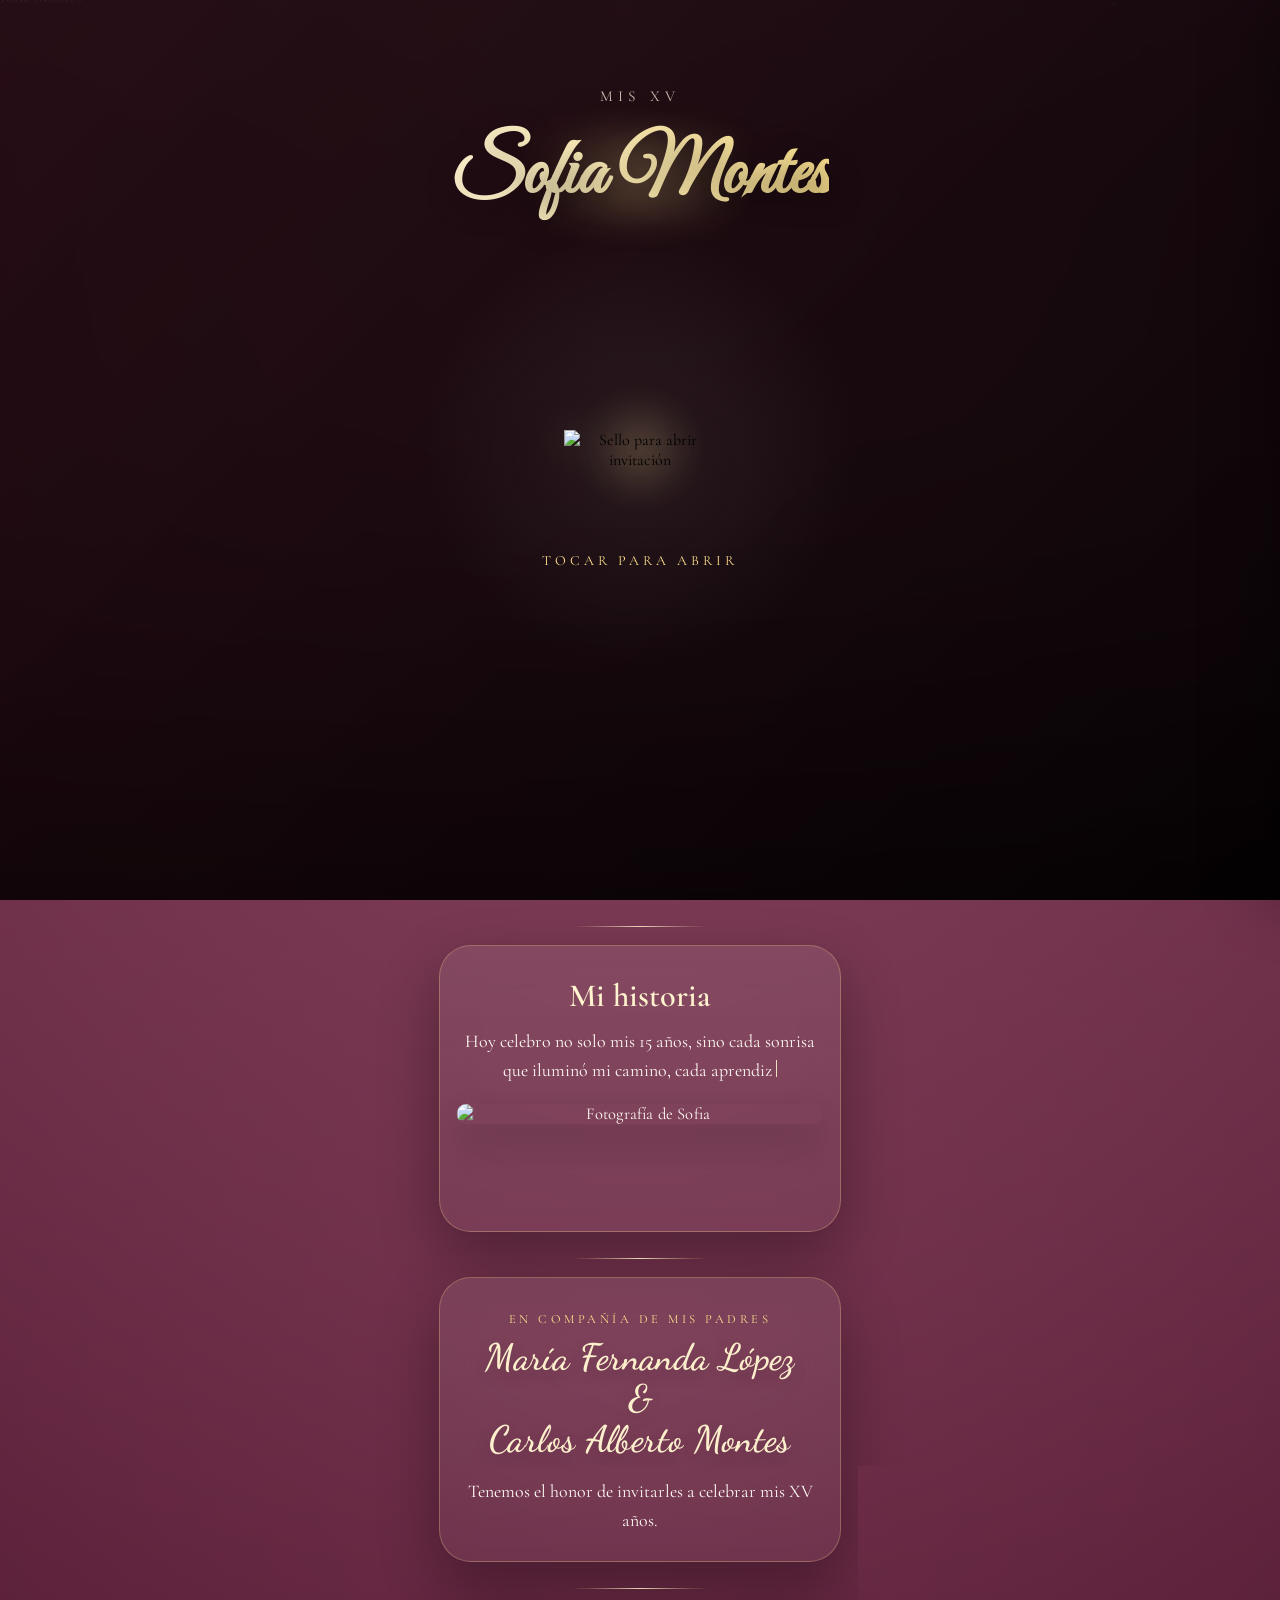
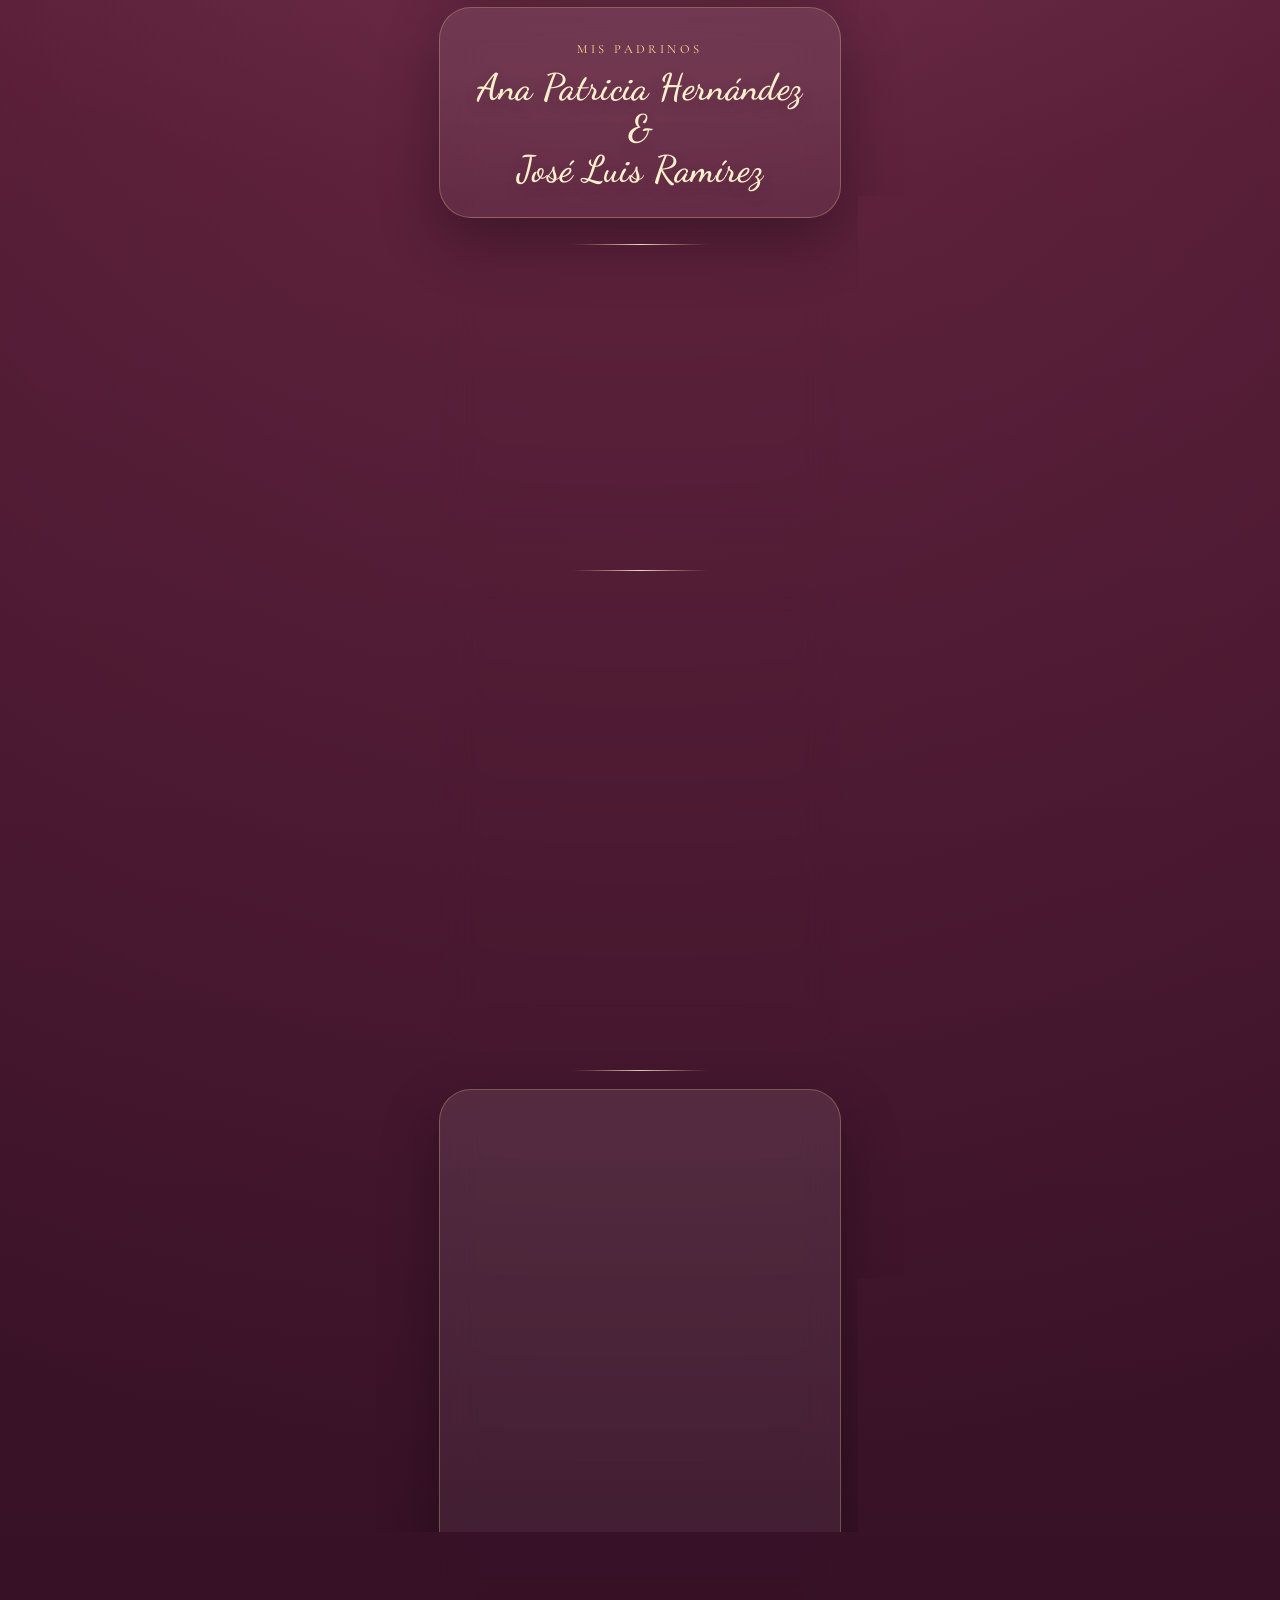
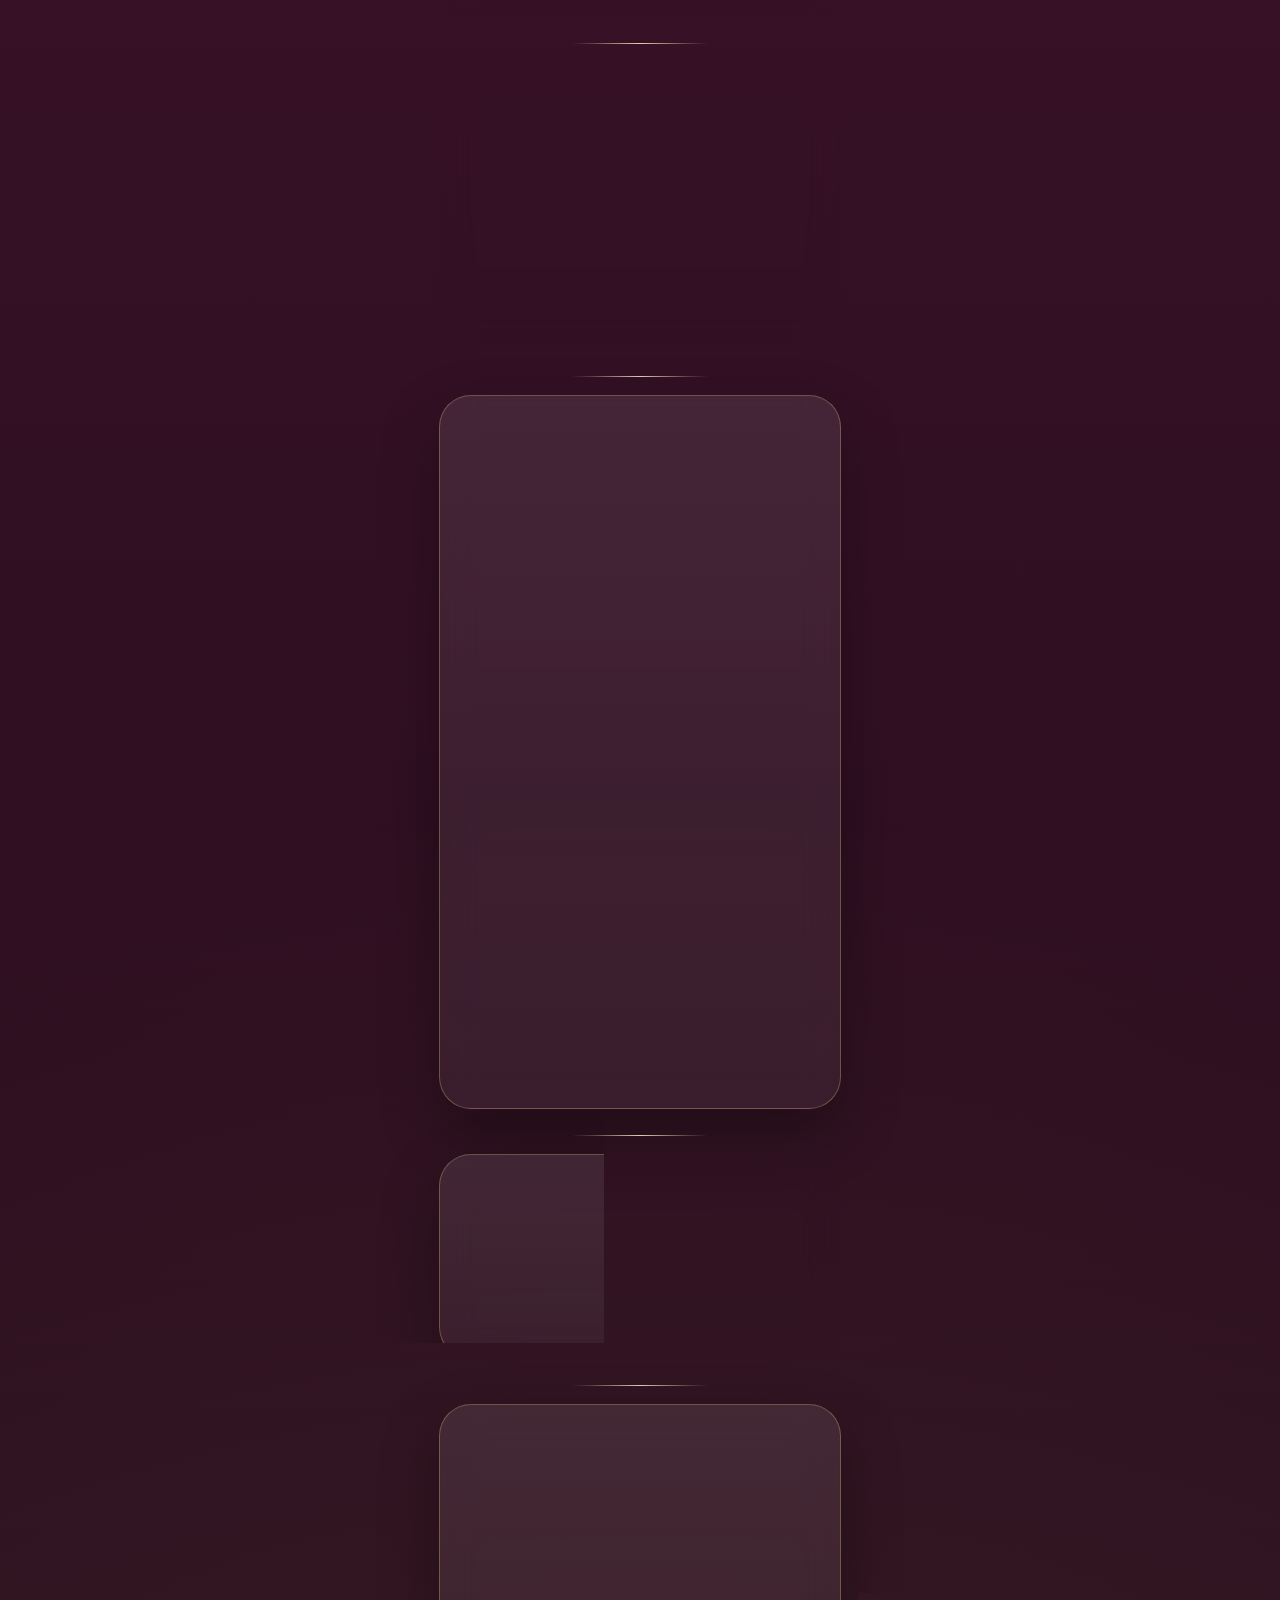
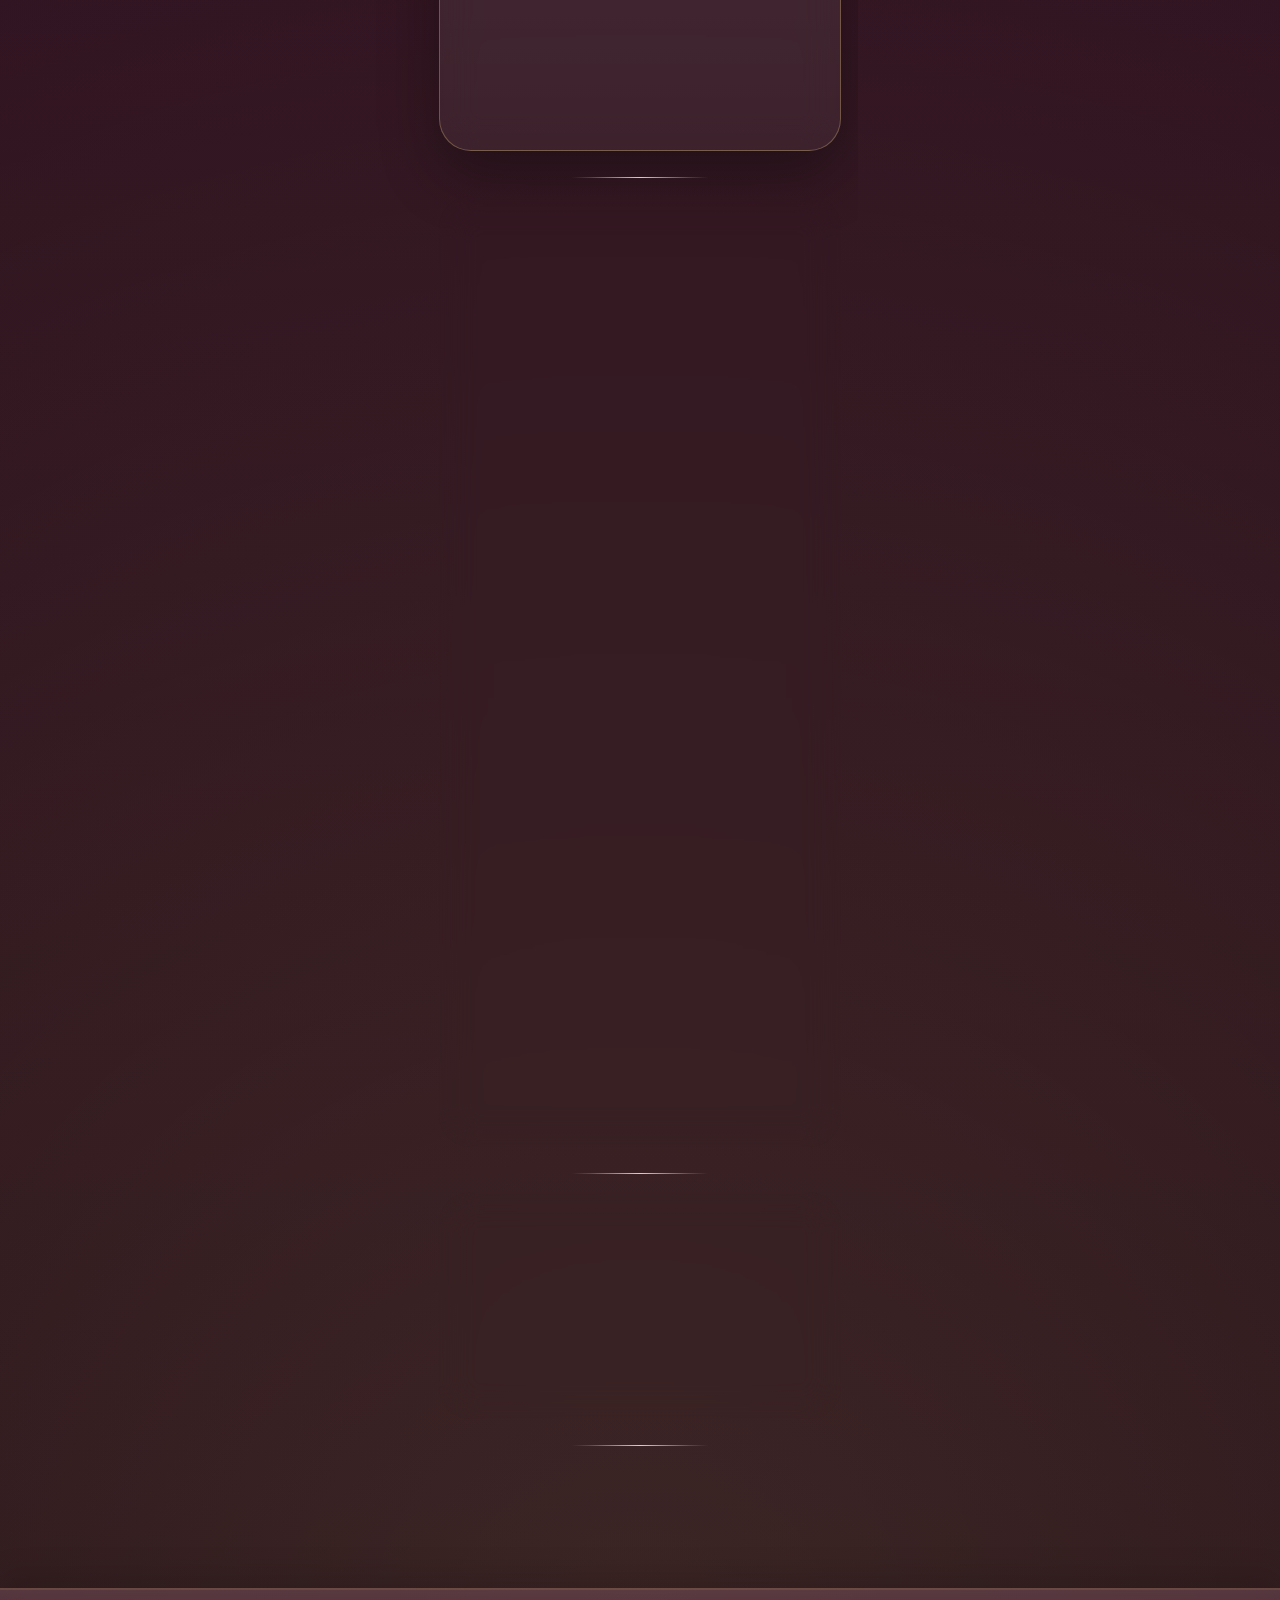
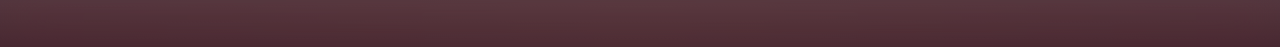
==== invitacion-xv-sofia-mejorada.html @ 0a1c5697 "Add files via upload" ====
<!DOCTYPE html>
<html lang="es">
<head>
  <meta charset="UTF-8">
  <meta name="viewport" content="width=device-width, initial-scale=1.0">
  <title>Mis XV Sofia Montes</title>

  <meta name="description" content="Acompáñanos a celebrar este día tan especial.">
  <meta property="og:title" content="Mis XV Sofia Montes">
  <meta property="og:description" content="Acompáñanos a celebrar este día tan especial">
  <meta property="og:image" content="https://xv-sofia-montes.digitalinvita.com.mx/portada-og.jpg">
  <meta property="og:url" content="https://xv-sofia-montes.digitalinvita.com.mx/">
  <meta property="og:type" content="website">

  <link rel="icon" type="image/png" sizes="32x32" href="favicon.png?v=20">
  <link rel="icon" type="image/png" sizes="16x16" href="favicon.png?v=20">
  <link rel="shortcut icon" href="favicon.png?v=20">
  <link rel="preconnect" href="https://fonts.googleapis.com">
  <link rel="preconnect" href="https://fonts.gstatic.com" crossorigin>
  <link rel="preload" as="image" href="FPrincipal.jpg" fetchpriority="high">
  <link href="https://fonts.googleapis.com/css2?family=Cormorant+Garamond:wght@400;500;600;700&family=Dancing+Script:wght@500;600;700&family=Great+Vibes&display=swap" rel="stylesheet">

  <style>
    /* ================================
       CLIENT THEME
       Cambia solo estas variables para adaptar colores base
    ================================ */
    :root {
      --font-body: "Cormorant Garamond", serif;
      --font-script: "Dancing Script", cursive;
      --font-display: "Great Vibes", cursive;
      /* Fondo principal */
      --bg-glow-top: rgba(255, 196, 214, 0.28);
      --bg-glow-mid: rgba(255, 126, 168, 0.16);
      --bg-glow-bottom: rgba(255, 214, 153, 0.14);
      --bg-top: #5b1834;
      --bg-mid: #351126;
      --bg-bottom: #1b0811;

      /* Colores base */
      --wine-950: #18060b;
      --wine-900: #2a0d15;
      --wine-800: #4b1525;
      --wine-700: #6d2136;
      --rose-300: #ffd2df;
      --gold-100: #fff4cf;
      --gold-300: #ffe08e;
      --gold-500: #f0bc57;
      --gold-700: #9e7222;
      --text: #fffaf3;
      --muted: rgba(255, 248, 236, 0.78);
      --panel: rgba(255, 255, 255, 0.08);
      --panel-strong: rgba(255, 255, 255, 0.13);
      --line: rgba(246, 220, 140, 0.28);
      --shadow: 0 24px 60px rgba(0, 0, 0, 0.32);
      --radius-xl: 32px;
      --radius-lg: 24px;
      --radius-md: 18px;
      --content-width: 430px;
    }

    * {
      box-sizing: border-box;
    }

    html {
      scroll-behavior: smooth;
    }

    body {
      margin: 0;
      min-height: 100vh;
      font-family: var(--font-body);
      color: var(--text);
      background:
        radial-gradient(circle at top, var(--bg-glow-top), transparent 28%),
        radial-gradient(circle at 50% 22%, var(--bg-glow-mid), transparent 34%),
        radial-gradient(circle at bottom, var(--bg-glow-bottom), transparent 38%),
        linear-gradient(180deg, var(--bg-top) 0%, var(--bg-mid) 52%, var(--bg-bottom) 100%);
      overflow-x: hidden;
    }

    body.locked {
      overflow: hidden;
    }

    body::before {
      content: "";
      position: fixed;
      inset: 0;
      background:
        linear-gradient(180deg, rgba(255, 255, 255, 0.05), transparent 18%),
        linear-gradient(0deg, rgba(255, 255, 255, 0.04), transparent 18%);
      pointer-events: none;
      z-index: 0;
    }

    body::after {
      content: "";
      position: fixed;
      inset: 0;
      background-image:
        linear-gradient(rgba(255, 255, 255, 0.016) 1px, transparent 1px),
        linear-gradient(90deg, rgba(255, 255, 255, 0.012) 1px, transparent 1px);
      background-size: 24px 24px;
      opacity: 0.14;
      pointer-events: none;
      z-index: 0;
    }

    a,
    button,
    input,
    select {
      font: inherit;
    }

    img {
      display: block;
      max-width: 100%;
    }

    .page {
      position: relative;
      z-index: 1;
      width: min(100%, var(--content-width));
      margin: 0 auto;
      padding: 0 14px 0;
    }

    body.editor-open {
      overflow: hidden;
    }

    .section,
    .separator,
    .brand-footer,
    .closing-note {
      content-visibility: auto;
      contain-intrinsic-size: 1px 520px;
    }

    #particles {
      position: fixed;
      inset: 0;
      width: 100%;
      height: 100%;
      pointer-events: none;
      z-index: 0;
    }

    .overlay {
      position: fixed;
      inset: 0;
      z-index: 1000;
      display: block;
      padding: 24px;
      background:
        radial-gradient(circle at center, rgba(255, 255, 255, 0.07), transparent 28%),
        linear-gradient(135deg, rgba(24, 6, 11, 0.86), rgba(0, 0, 0, 0.9));
      backdrop-filter: blur(22px);
      -webkit-backdrop-filter: blur(22px);
      transition: opacity 0.8s ease, visibility 0.8s ease;
    }

    .overlay.hidden {
      opacity: 0;
      visibility: hidden;
    }

    .overlay-card {
      position: relative;
      width: 100%;
      height: 100%;
      text-align: center;
      overflow: visible;
      animation: overlayIn 1.1s cubic-bezier(.19,1,.22,1) both;
    }

    .overlay.hidden .overlay-card {
      animation: overlayOut 0.85s cubic-bezier(.19,1,.22,1) forwards;
    }

    .overlay-kicker {
      margin: 0 0 10px;
      padding-top: 7vh;
      font-size: 0.95rem;
      letter-spacing: 0.35em;
      text-transform: uppercase;
      color: var(--muted);
    }

    .overlay-title {
      margin: 0;
      padding: 14px 0 8px;
      position: relative;
      display: inline-block;
      font-family: var(--font-display);
      font-size: clamp(3rem, 12vw, 4.8rem);
      line-height: 1.14;
      color: var(--gold-100);
      text-shadow: 0 8px 28px rgba(0, 0, 0, 0.34);
      background: linear-gradient(90deg, #fff4cf, #f6dc8c, #fff4cf);
      background-size: 200% auto;
      -webkit-background-clip: text;
      -webkit-text-fill-color: transparent;
      animation: titleShimmer 4.2s linear infinite;
    }

    .overlay-title-wrap {
      position: relative;
      display: inline-block;
      padding: 4px 12px;
    }

    .overlay-title-wrap .title-glow {
      position: absolute;
      inset: 16% 10% 12%;
      background: radial-gradient(circle, rgba(246, 220, 140, 0.32), rgba(246, 220, 140, 0.12) 38%, transparent 72%);
      filter: blur(18px);
      opacity: 0.88;
      z-index: -1;
      animation: titleGlowPulse 4.2s ease-in-out infinite;
    }

    .overlay-title-wrap::before,
    .overlay-title-wrap::after,
    .overlay-title::before,
    .overlay-title::after {
      content: "";
      position: absolute;
      width: 8px;
      height: 8px;
      border-radius: 50%;
      background: radial-gradient(circle, rgba(255, 255, 255, 0.95), rgba(246, 220, 140, 0.55) 45%, transparent 72%);
      box-shadow: 0 0 14px rgba(246, 220, 140, 0.4);
      opacity: 0;
      pointer-events: none;
    }

    .overlay-title-wrap::before {
      top: 12%;
      left: 6%;
      animation: sparkleTwinkle 2.8s ease-in-out infinite;
    }

    .overlay-title-wrap::after {
      right: 8%;
      bottom: 8%;
      animation: sparkleTwinkle 2.8s ease-in-out 1.1s infinite;
    }

    .overlay-title::before {
      top: 18%;
      right: 22%;
      animation: sparkleDrift 3.4s ease-in-out 0.6s infinite;
    }

    .overlay-title::after {
      left: 24%;
      bottom: 10%;
      animation: sparkleDrift 3.4s ease-in-out 1.8s infinite;
    }

    .wax-btn {
      position: absolute;
      left: 50%;
      top: 50%;
      width: 152px;
      height: 152px;
      margin-top: 0;
      padding: 0;
      border: 0;
      background: transparent;
      cursor: pointer;
      transform: translate(-50%, -50%);
      z-index: 2;
      filter:
        drop-shadow(0 18px 35px rgba(0, 0, 0, 0.35))
        drop-shadow(0 0 18px rgba(246, 220, 140, 0.18));
      transition: transform 0.25s ease, filter 0.25s ease;
      animation:
        waxEnter 1s cubic-bezier(.19,1,.22,1) 0.15s both,
        waxBeat 2.6s ease-in-out 1.1s infinite;
    }

    .wax-btn:hover {
      transform: translate(-50%, -50%) scale(1.06) rotate(-2deg);
      filter:
        drop-shadow(0 20px 38px rgba(0, 0, 0, 0.38))
        drop-shadow(0 0 24px rgba(246, 220, 140, 0.3));
    }

    .wax-btn:active {
      transform: translate(-50%, -50%) scale(0.97);
    }

    .wax-btn::after {
      content: "";
      position: absolute;
      inset: 8%;
      border-radius: 50%;
      background: radial-gradient(circle, rgba(246, 220, 140, 0.24), transparent 62%);
      filter: blur(12px);
      opacity: 0.75;
      z-index: -1;
      animation:
        waxAura 3.2s ease-in-out infinite;
    }

    .overlay.hidden .wax-btn {
      animation: waxOpenOut 0.78s cubic-bezier(.19,1,.22,1) forwards;
    }

    .overlay.hidden .wax-caption,
    .overlay.hidden .overlay-kicker,
    .overlay.hidden .overlay-title {
      animation: fadeAway 0.55s ease forwards;
    }

    .wax-caption {
      position: absolute;
      left: 50%;
      top: calc(50% + 102px);
      transform: translateX(-50%);
      margin-top: 0;
      font-size: 0.88rem;
      letter-spacing: 0.28em;
      text-transform: uppercase;
      color: var(--gold-300);
      animation: captionBlink 2.8s ease-in-out infinite;
      white-space: nowrap;
    }

    .hero {
      position: relative;
      width: 100vw;
      margin-left: 50%;
      transform: translateX(-50%);
      min-height: 100vh;
      min-height: 100svh;
      min-height: 100dvh;
      display: flex;
      align-items: flex-end;
      justify-content: center;
      padding: 30px 18px 54px;
      border-radius: 0;
      overflow: hidden;
    }

    .hero img {
      position: absolute;
      inset: 0;
      width: 100%;
      height: 100%;
      object-fit: cover;
      will-change: transform;
      transform: scale(1.03);
      animation: heroDrift 24s ease-in-out infinite alternate;
    }

    .hero::after {
      content: "";
      position: absolute;
      inset: 0;
      background:
        linear-gradient(0deg, rgba(14, 4, 8, 0.68) 0%, rgba(14, 4, 8, 0.28) 22%, rgba(14, 4, 8, 0.08) 38%, rgba(14, 4, 8, 0) 52%);
      z-index: 1;
    }

    #heroParticles {
      position: absolute;
      inset: 0;
      width: 100%;
      height: 100%;
      pointer-events: none;
      z-index: 3;
      mix-blend-mode: screen;
    }

    .hero-content {
      position: relative;
      z-index: 4;
      width: 100%;
      max-width: 720px;
      margin: 0 auto;
      display: flex;
      flex-direction: column;
      align-items: center;
      text-align: center;
      padding: 0 10px 16px;
      overflow: visible;
    }

    .hero-label {
      display: inline-flex;
      align-items: center;
      justify-content: center;
      gap: 12px;
      margin-bottom: 10px;
      padding: 0;
      font-size: 0.84rem;
      letter-spacing: 0.34em;
      text-transform: uppercase;
      color: rgba(255, 248, 236, 0.92);
      text-shadow: 0 6px 16px rgba(0, 0, 0, 0.28);
      opacity: 0;
      transform: translateY(16px);
    }

    .hero-label::before,
    .hero-label::after {
      content: "";
      width: 28px;
      height: 1px;
      background: linear-gradient(90deg, transparent, rgba(255, 255, 255, 0.44), transparent);
      flex: 0 0 auto;
    }

    .hero-label.animate {
      animation: fadeRise 1.2s ease forwards;
    }

    .hero-name {
      margin: 0;
      display: block;
      padding: 0 8px 14px;
      font-family: var(--font-display);
      font-size: clamp(3.75rem, 11.2vw, 6rem);
      font-weight: 400;
      line-height: 1.1;
      white-space: nowrap;
      letter-spacing: 0.01em;
      color: rgba(255, 253, 248, 0.98);
      text-shadow:
        0 0 16px rgba(255, 244, 207, 0.16),
        0 2px 8px rgba(0, 0, 0, 0.16),
        0 12px 28px rgba(0, 0, 0, 0.2);
      opacity: 0;
      transform: translateY(22px) scale(0.96);
      filter: blur(10px);
      position: relative;
      text-align: center;
    }

    .hero-name::before {
      content: "";
      position: absolute;
      left: 50%;
      top: 54%;
      width: 72%;
      height: 44%;
      transform: translate(-50%, -50%);
      background: radial-gradient(circle, rgba(246, 220, 140, 0.28), transparent 72%);
      filter: blur(18px);
      opacity: 0;
      z-index: -1;
    }

    .hero-name.animate {
      animation:
        revealName 2.4s cubic-bezier(.2, .9, .2, 1) forwards,
        nameBreath 6.5s ease-in-out 2.6s infinite;
    }

    .hero-name.animate::before {
      animation:
        heroGlowIn 1.8s ease 0.6s forwards,
        heroGlowPulse 4.8s ease-in-out 2.6s infinite;
    }

    .hero-name::after {
      content: "";
      position: absolute;
      inset: -8% -18%;
      background: linear-gradient(110deg, transparent 42%, rgba(255, 255, 255, 0.8) 50%, transparent 58%);
      mix-blend-mode: screen;
      transform: translateX(-140%) skewX(-12deg);
      opacity: 0;
      pointer-events: none;
    }

    .hero-name.animate::after {
      animation: nameShine 2.6s ease 1.35s forwards;
    }

    @keyframes revealName {
      0% {
        opacity: 0;
        transform: translateY(30px) scale(0.9);
        filter: blur(12px);
      }
      55% {
        opacity: 1;
        transform: translateY(-3px) scale(1.015);
        filter: blur(0);
      }
      100% {
        opacity: 1;
        transform: translateY(0) scale(1);
        filter: blur(0);
      }
    }

    @keyframes nameBreath {
      0%, 100% { transform: translateY(0) scale(1); }
      50% { transform: translateY(-2px) scale(1.01); }
    }

    @keyframes nameShine {
      0% {
        transform: translateX(-140%) skewX(-12deg);
        opacity: 0;
      }
      18% {
        opacity: 0.9;
      }
      100% {
        transform: translateX(140%) skewX(-12deg);
        opacity: 0;
      }
    }

    @keyframes heroGlowIn {
      from { opacity: 0; }
      to { opacity: 1; }
    }

    @keyframes heroGlowPulse {
      0%, 100% {
        opacity: 0.72;
        transform: translate(-50%, -50%) scale(1);
      }
      50% {
        opacity: 1;
        transform: translate(-50%, -50%) scale(1.06);
      }
    }

    .hero-date {
      display: inline-flex;
      align-items: center;
      gap: 12px;
      margin-top: 8px;
      padding: 0;
      color: rgba(255, 244, 207, 0.9);
      font-size: 0.86rem;
      letter-spacing: 0.28em;
      text-transform: uppercase;
      text-shadow: 0 7px 18px rgba(0, 0, 0, 0.28);
      opacity: 0;
      transform: translateY(18px);
    }

    .hero-date.animate {
      animation: fadeRise 1.1s ease 0.5s forwards;
    }

    .hero-date::before,
    .hero-date::after {
      content: "";
      width: 36px;
      height: 1px;
      background: linear-gradient(90deg, transparent, rgba(255, 255, 255, 0.42), transparent);
    }

    .section {
      margin-top: 18px;
      padding: 30px 22px 26px;
      border-radius: var(--radius-xl);
      background:
        linear-gradient(180deg, rgba(255, 255, 255, 0.09), rgba(255, 255, 255, 0.05));
      border: 1px solid var(--line);
      backdrop-filter: blur(18px);
      -webkit-backdrop-filter: blur(18px);
      box-shadow: var(--shadow);
      text-align: center;
      opacity: 0;
      transform: translateY(46px) scale(0.97);
      filter: blur(10px);
      transition: opacity 0.9s cubic-bezier(.19,1,.22,1), transform 0.9s cubic-bezier(.19,1,.22,1), box-shadow 0.35s ease, border-color 0.35s ease, filter 0.9s ease;
    }

    .section.show {
      opacity: 1;
      transform: translateY(0) scale(1);
      filter: blur(0);
      animation: sectionGlow 1.15s ease both;
    }

    .section h2 {
      margin: 0 0 12px;
      font-size: 2.02rem;
      font-weight: 600;
      color: var(--gold-100);
      opacity: 0;
      transform: translateY(14px);
      transition: opacity 0.75s ease 0.12s, transform 0.75s ease 0.12s;
    }

    .section p {
      margin: 0;
      font-size: 1.12rem;
      line-height: 1.62;
      color: var(--text);
      opacity: 0;
      transform: translateY(16px);
      transition: opacity 0.75s ease 0.2s, transform 0.75s ease 0.2s;
    }

    .section p + p {
      margin-top: 14px;
    }

    .section.show h2,
    .section.show p {
      opacity: 1;
      transform: translateY(0);
    }

    .section .featured-photo,
    .section .script-block,
    .section .event-card,
    .section .timeline,
    .section .gallery-showcase,
    .section .gallery,
    .section .rsvp-card,
    .section .utilities {
      opacity: 0;
      transform: translateY(18px);
      transition: opacity 0.85s ease 0.28s, transform 0.85s ease 0.28s;
    }

    .section.show .featured-photo,
    .section.show .script-block,
    .section.show .event-card,
    .section.show .timeline,
    .section.show .gallery-showcase,
    .section.show .gallery,
    .section.show .rsvp-card,
    .section.show .utilities {
      opacity: 1;
      transform: translateY(0);
    }

    .story-text {
      min-height: 3.3em;
    }

    .story-text.is-typing::after {
      content: "";
      display: inline-block;
      width: 1px;
      height: 0.95em;
      margin-left: 4px;
      vertical-align: -0.08em;
      background: rgba(255, 244, 207, 0.88);
      animation: storyCaret 0.9s steps(1) infinite;
    }

    .separator {
      width: 138px;
      height: 1px;
      margin: 26px auto 2px;
      border-radius: 999px;
      background: linear-gradient(
        90deg,
        transparent 0%,
        rgba(246, 220, 140, 0.22) 14%,
        rgba(255, 244, 207, 0.86) 50%,
        rgba(246, 220, 140, 0.22) 86%,
        transparent 100%
      );
      box-shadow:
        0 0 14px rgba(246, 220, 140, 0.12),
        0 0 26px rgba(246, 220, 140, 0.07);
      position: relative;
      overflow: hidden;
      opacity: 0.98;
    }

    .separator::before {
      content: "";
      position: absolute;
      left: 50%;
      top: 50%;
      width: 42px;
      height: 14px;
      transform: translate(-50%, -50%);
      background: radial-gradient(circle, rgba(255, 244, 207, 0.42), rgba(255, 244, 207, 0) 72%);
      filter: blur(5.5px);
      pointer-events: none;
      opacity: 1;
    }

    .separator::after {
      content: "";
      position: absolute;
      top: 0;
      bottom: 0;
      width: 44px;
      left: -44px;
      background: linear-gradient(
        90deg,
        rgba(255, 255, 255, 0),
        rgba(255, 255, 255, 0.52),
        rgba(255, 255, 255, 0)
      );
      filter: blur(0.6px);
      transform: skewX(-18deg);
      animation: separatorShine 4.8s ease-in-out infinite;
      will-change: left, opacity;
    }

    .featured-photo,
    .dresscode-figure,
    .gift-figure {
      margin: 18px auto 0;
      display: flex;
      justify-content: center;
      align-items: center;
      width: 100%;
    }

    .featured-photo img {
      width: 100%;
      height: auto;
      object-fit: contain;
      border-radius: 22px;
      box-shadow: 0 18px 40px rgba(0, 0, 0, 0.22);
      transition: transform 0.6s ease, filter 0.6s ease;
    }

    .section.show .featured-photo img {
      transform: scale(1.03);
      filter: saturate(1.05);
    }

    .story-section .featured-photo + .story-text {
      margin-top: 22px;
    }

    .script-block {
      font-family: var(--font-script);
      font-size: 2.3rem;
      font-weight: 600;
      line-height: 1.12;
      letter-spacing: 0.01em;
      color: rgba(255, 244, 207, 0.98);
      text-shadow: 0 6px 18px rgba(0, 0, 0, 0.14);
    }

    .eyebrow {
      display: inline-block;
      margin-bottom: 10px;
      font-size: 0.78rem;
      letter-spacing: 0.28em;
      text-transform: uppercase;
      color: var(--gold-300);
    }

    .event-card {
      display: grid;
      gap: 12px;
      text-align: center;
      justify-items: center;
    }

    .event-media-stack {
      width: 100%;
      display: grid;
      gap: 12px;
      justify-items: center;
    }

    .event-media-stack[hidden] {
      display: none !important;
    }

    .event-time {
      font-size: 1rem;
      letter-spacing: 0.16em;
      text-transform: uppercase;
      color: var(--gold-300);
    }

    .event-place {
      font-size: 1.42rem;
      font-weight: 600;
      color: #fff;
    }

    .map {
      width: 100%;
      max-width: 360px;
      overflow: hidden;
      border-radius: 20px;
      border: 1px solid rgba(255, 255, 255, 0.08);
      box-shadow: inset 0 0 0 1px rgba(255, 255, 255, 0.03);
    }

    .map iframe {
      display: block;
      width: 100%;
      height: 210px;
      border: 0;
    }

    .event-place-photo {
      width: 100%;
      max-width: 360px;
      overflow: hidden;
      border-radius: 20px;
      border: 1px solid rgba(255, 255, 255, 0.08);
      box-shadow: inset 0 0 0 1px rgba(255, 255, 255, 0.03);
    }

    .event-place-photo img {
      display: block;
      width: 100%;
      height: auto;
      object-fit: cover;
    }

    .btn,
    .rsvp-buttons button {
      display: inline-flex;
      align-items: center;
      justify-content: center;
      gap: 10px;
      min-height: 50px;
      padding: 0 18px;
      border-radius: 999px;
      border: 1px solid rgba(246, 220, 140, 0.35);
      background:
        linear-gradient(135deg, rgba(255, 255, 255, 0.16), rgba(255, 255, 255, 0.07));
      color: #fff;
      text-decoration: none;
      font-size: 0.95rem;
      font-weight: 600;
      letter-spacing: 0.05em;
      cursor: pointer;
      transition: transform 0.2s ease, box-shadow 0.2s ease, border-color 0.2s ease;
      box-shadow:
        inset 0 1px 0 rgba(255, 255, 255, 0.24),
        0 12px 24px rgba(0, 0, 0, 0.18);
      position: relative;
      overflow: hidden;
    }

    .btn::after,
    .rsvp-buttons button::after {
      content: "";
      position: absolute;
      inset: 0;
      background: linear-gradient(110deg, transparent 30%, rgba(255, 255, 255, 0.28) 50%, transparent 70%);
      transform: translateX(-140%);
      transition: transform 0.7s ease;
    }

    .btn:hover,
    .rsvp-buttons button:hover {
      transform: translateY(-2px);
      border-color: rgba(246, 220, 140, 0.6);
      box-shadow:
        inset 0 1px 0 rgba(255, 255, 255, 0.28),
        0 16px 30px rgba(0, 0, 0, 0.22);
    }

    .btn:hover::after,
    .rsvp-buttons button:hover::after {
      transform: translateX(140%);
    }

    .btn-secondary {
      background: rgba(255, 255, 255, 0.05);
    }

    .timeline {
      position: relative;
      margin-top: 18px;
      padding-left: 34px;
      text-align: left;
    }

    .timeline::before {
      content: "";
      position: absolute;
      left: 9px;
      top: 4px;
      bottom: 4px;
      width: 2px;
      background: linear-gradient(180deg, transparent, var(--gold-300), var(--gold-500), transparent);
      box-shadow: 0 0 14px rgba(246, 220, 140, 0.28);
      transform: scaleY(0);
      transform-origin: top;
    }

    .section.show .timeline::before {
      animation: timelineDraw 1.3s cubic-bezier(.19,1,.22,1) 0.2s forwards;
    }

    .timeline-item {
      position: relative;
      padding-bottom: 22px;
      opacity: 0;
      transform: translateY(22px);
      transition: opacity 0.7s ease, transform 0.7s ease;
    }

    .timeline-item:last-child {
      padding-bottom: 0;
    }

    .timeline-item.show {
      opacity: 1;
      transform: translateY(0);
    }

    .timeline-item::before {
      content: "";
      position: absolute;
      left: -30px;
      top: 6px;
      width: 14px;
      height: 14px;
      border-radius: 50%;
      background: radial-gradient(circle at 30% 30%, var(--gold-100), var(--gold-500));
      box-shadow: 0 0 16px rgba(246, 220, 140, 0.4);
      animation: dotPulse 3s ease-in-out infinite;
    }

    @keyframes timelineDraw {
      from { transform: scaleY(0); }
      to { transform: scaleY(1); }
    }

    .timeline-time {
      font-size: 0.8rem;
      letter-spacing: 0.16em;
      text-transform: uppercase;
      color: var(--gold-300);
    }

    .timeline-title {
      margin-top: 5px;
      font-size: 1.12rem;
      font-weight: 600;
      color: #fff;
    }

    .timeline-desc {
      margin-top: 4px;
      font-size: 0.96rem;
      color: var(--muted);
    }

    #countdown {
      display: grid;
      grid-template-columns: repeat(4, minmax(0, 1fr));
      gap: 10px;
      margin-top: 18px;
    }

    .countdown-shell {
      margin-top: 18px;
      padding: 10px 4px 2px;
      border-radius: 0;
      background: transparent;
      border: 0;
      box-shadow: none;
    }

    .count-box {
      padding: 12px 8px;
      border-radius: 16px;
      background: rgba(255, 255, 255, 0.035);
      border: 1px solid rgba(255, 255, 255, 0.05);
      box-shadow:
        inset 0 1px 0 rgba(255, 255, 255, 0.08),
        0 6px 16px rgba(0, 0, 0, 0.08);
      transition: border-color 0.25s ease, box-shadow 0.25s ease;
      animation: none;
    }

    .count-box:hover {
      transform: none;
      border-color: rgba(255, 255, 255, 0.08);
      box-shadow:
        inset 0 1px 0 rgba(255, 255, 255, 0.1),
        0 8px 18px rgba(0, 0, 0, 0.1);
    }

    .count-box.tick {
      animation: countTick 0.38s ease;
    }

    .count-box strong {
      display: block;
      font-size: clamp(1.45rem, 4vw, 1.9rem);
      font-weight: 500;
      line-height: 1;
      color: var(--gold-100);
    }

    .count-box span {
      display: block;
      margin-top: 6px;
      font-size: 0.6rem;
      letter-spacing: 0.16em;
      text-transform: uppercase;
      color: var(--muted);
    }

    .countdown-caption {
      margin-top: 12px;
      font-size: 0.82rem;
      letter-spacing: 0.03em;
      color: rgba(255, 248, 236, 0.68);
    }

    .gallery {
      display: grid;
      grid-template-columns: repeat(2, minmax(0, 1fr));
      gap: 10px;
      margin-top: 18px;
    }

    .gallery-showcase {
      margin-top: 18px;
      padding: 14px;
      border-radius: 24px;
      background: linear-gradient(180deg, rgba(255, 255, 255, 0.08), rgba(255, 255, 255, 0.04));
      border: 1px solid rgba(246, 220, 140, 0.18);
      box-shadow: inset 0 1px 0 rgba(255, 255, 255, 0.1);
    }

    .gallery-stage {
      position: relative;
      overflow: hidden;
      border-radius: 20px;
      display: flex;
      align-items: center;
      justify-content: center;
      height: 368px;
      background: linear-gradient(180deg, rgba(255, 255, 255, 0.045), rgba(255, 255, 255, 0.025));
      box-shadow: inset 0 1px 0 rgba(255, 255, 255, 0.08);
    }

    .gallery-stage img {
      width: 100%;
      height: 100%;
      object-fit: contain;
      transition: transform 0.45s ease, opacity 0.3s ease, filter 0.3s ease;
      will-change: transform, opacity;
    }

    .gallery-stage:hover img {
      transform: scale(1.015);
    }

    .gallery-stage-copy {
      display: none;
    }

    .gallery-stage-kicker {
      display: block;
      font-size: 0.72rem;
      letter-spacing: 0.18em;
      text-transform: uppercase;
      color: rgba(255, 255, 255, 0.76);
    }

    .gallery-stage-title {
      margin-top: 4px;
      font-size: 1.35rem;
      font-weight: 600;
      color: #fff;
      line-height: 1.15;
      word-break: break-word;
      text-wrap: balance;
    }

    .gallery-controls {
      display: flex;
      align-items: center;
      justify-content: space-between;
      gap: 10px;
      margin-top: 14px;
    }

    .gallery-nav {
      display: flex;
      gap: 8px;
    }

    .gallery-nav button {
      width: 42px;
      height: 42px;
      border: 1px solid rgba(255, 255, 255, 0.12);
      border-radius: 50%;
      background: rgba(255, 255, 255, 0.08);
      color: #fff;
      cursor: pointer;
      display: grid;
      place-items: center;
      font-size: 1rem;
      line-height: 1;
      transition: transform 0.2s ease, box-shadow 0.2s ease;
    }

    .gallery-nav button:hover {
      transform: translateY(-1px);
      box-shadow: 0 10px 20px rgba(0, 0, 0, 0.18);
    }

    .gallery-meta {
      text-align: left;
      flex: 1;
      min-width: 0;
    }

    .gallery-meta strong {
      display: block;
      font-size: 1.03rem;
      color: var(--gold-100);
      line-height: 1.2;
      word-break: break-word;
    }

    .gallery-meta span {
      display: block;
      margin-top: 2px;
      font-size: 0.86rem;
      color: var(--muted);
      line-height: 1.35;
      word-break: break-word;
    }

    .gallery img {
      width: 100%;
      height: auto;
      object-fit: contain;
      border-radius: 18px;
      cursor: pointer;
      transition: transform 0.35s ease, box-shadow 0.35s ease, filter 0.35s ease;
    }

    .gallery img.big {
      grid-column: span 2;
    }

    .gallery img:hover {
      transform: scale(1.04) rotate(-0.4deg);
      box-shadow: 0 14px 30px rgba(0, 0, 0, 0.22);
      filter: saturate(1.06) brightness(1.02);
    }

    .gallery img.is-active {
      outline: 2px solid rgba(246, 220, 140, 0.7);
      outline-offset: 2px;
      box-shadow: 0 16px 34px rgba(0, 0, 0, 0.26);
    }

    .dresscode-figure img {
      width: min(180px, 58%);
      height: auto;
      object-fit: contain;
      filter: drop-shadow(0 12px 24px rgba(0, 0, 0, 0.16));
    }

    .gift-figure img {
      width: min(112px, 34%);
      height: auto;
      object-fit: contain;
      filter: drop-shadow(0 12px 24px rgba(0, 0, 0, 0.14));
    }

    .gift-options {
      margin-top: 20px;
      display: grid;
      gap: 14px;
    }

    .gift-option-card {
      padding: 18px 16px;
      border-radius: 22px;
      background: linear-gradient(180deg, rgba(255, 255, 255, 0.08), rgba(255, 255, 255, 0.04));
      border: 1px solid rgba(246, 220, 140, 0.16);
      box-shadow:
        inset 0 1px 0 rgba(255, 255, 255, 0.08),
        0 14px 26px rgba(0, 0, 0, 0.12);
    }

    .gift-option-media {
      display: flex;
      justify-content: center;
      align-items: center;
      margin-bottom: 12px;
    }

    .gift-option-media img {
      height: auto;
      object-fit: contain;
      filter: drop-shadow(0 10px 20px rgba(0, 0, 0, 0.14));
    }

    .gift-option-media img.envelope {
      width: min(124px, 40%);
    }

    .gift-option-media img.surprise {
      width: min(98px, 32%);
    }

    .gift-option-title {
      margin: 0;
      font-size: 1.28rem;
      font-weight: 600;
      color: var(--gold-100);
    }

    .gift-option-copy {
      margin-top: 8px;
      font-size: 1rem;
      line-height: 1.55;
      color: var(--muted);
    }

    .gift-links {
      margin-top: 18px;
      display: grid;
      gap: 10px;
    }

    .mini-note {
      margin-top: 10px;
      font-size: 0.95rem;
      color: var(--muted);
    }

    .rsvp-card {
      margin-top: 20px;
      display: grid;
      gap: 14px;
    }

    .field {
      text-align: left;
    }

    .field label {
      display: block;
      margin-bottom: 8px;
      font-size: 0.82rem;
      letter-spacing: 0.14em;
      text-transform: uppercase;
      color: var(--gold-300);
    }

    .field input,
    .field select {
      width: 100%;
      min-height: 52px;
      padding: 0 16px;
      border-radius: 16px;
      border: 1px solid rgba(255, 255, 255, 0.12);
      background: rgba(255, 255, 255, 0.08);
      color: #fff;
      outline: none;
    }

    .field input::placeholder {
      color: rgba(255, 255, 255, 0.5);
    }

    .field select option {
      color: #241016;
    }

    .field input:focus,
    .field select:focus {
      border-color: rgba(246, 220, 140, 0.6);
      box-shadow: 0 0 0 4px rgba(246, 220, 140, 0.08);
    }

    .rsvp-buttons {
      display: grid;
      grid-template-columns: repeat(2, minmax(0, 1fr));
      gap: 10px;
    }

    .utilities {
      display: grid;
      gap: 12px;
      margin-top: 18px;
    }

    .brand-footer {
      position: relative;
      width: 100vw;
      margin-top: 16px;
      margin-left: 50%;
      transform: translateX(-50%);
      padding: 12px 18px calc(12px + env(safe-area-inset-bottom, 0px));
      display: flex;
      align-items: center;
      justify-content: space-between;
      gap: 14px;
      border-radius: 0;
      background:
        linear-gradient(180deg, rgba(255, 255, 255, 0.12), rgba(255, 255, 255, 0.05)),
        rgba(74, 32, 48, 0.46);
      border-top: 1px solid rgba(246, 220, 140, 0.18);
      box-shadow:
        0 -14px 30px rgba(0, 0, 0, 0.12),
        inset 0 1px 0 rgba(255, 255, 255, 0.08);
      backdrop-filter: blur(24px) saturate(145%);
      -webkit-backdrop-filter: blur(24px) saturate(145%);
    }

    .brand-copy {
      min-width: 0;
      padding-left: max(0px, env(safe-area-inset-left, 0px));
      display: flex;
      align-items: center;
      gap: 8px;
    }

    .brand-copy::before {
      content: "";
      width: 5px;
      height: 5px;
      border-radius: 50%;
      background: radial-gradient(circle, rgba(255, 248, 236, 1), rgba(246, 220, 140, 0.72) 46%, rgba(246, 220, 140, 0) 70%);
      box-shadow: 0 0 8px rgba(246, 220, 140, 0.16);
      flex: 0 0 auto;
      animation: brandPulse 3.2s ease-in-out infinite;
    }

    .brand-caption {
      display: none;
    }

    .brand-link {
      display: block;
      font-family: system-ui, -apple-system, BlinkMacSystemFont, "SF Pro Display", sans-serif;
      font-size: 0.88rem;
      font-weight: 500;
      letter-spacing: -0.01em;
      text-decoration: none;
      color: rgba(255, 248, 236, 0.94);
      animation: none;
      text-wrap: balance;
    }

    .brand-question {
      display: none;
    }

    .closing-note {
      margin-top: 24px;
      margin-bottom: 16px;
      padding: 10px 0 6px;
      font-family: var(--font-display);
      font-size: 2.34rem;
      line-height: 1.14;
      color: var(--gold-100);
      text-shadow: 0 8px 18px rgba(0, 0, 0, 0.16);
      text-align: center;
      overflow: visible;
    }

    .brand-cta {
      margin-top: 0;
      flex: 0 0 auto;
      padding-right: max(0px, env(safe-area-inset-right, 0px));
    }

    .brand-cta a {
      display: inline-flex;
      align-items: center;
      justify-content: center;
      min-height: 34px;
      padding: 0 14px;
      border-radius: 11px;
      font-family: system-ui, -apple-system, BlinkMacSystemFont, "SF Pro Text", sans-serif;
      font-size: 0.82rem;
      font-weight: 500;
      letter-spacing: 0;
      color: rgba(255, 248, 236, 0.9);
      text-decoration: none;
      white-space: nowrap;
      background:
        linear-gradient(180deg, rgba(255, 255, 255, 0.18), rgba(255, 255, 255, 0.08)),
        rgba(255, 255, 255, 0.08);
      border: 1px solid rgba(246, 220, 140, 0.26);
      box-shadow:
        inset 0 1px 0 rgba(255, 255, 255, 0.18),
        0 4px 12px rgba(0, 0, 0, 0.1);
      transition: transform 0.2s ease, background 0.2s ease;
    }

    .brand-cta a:hover {
      transform: translateY(-1px);
      background:
        linear-gradient(180deg, rgba(255, 255, 255, 0.22), rgba(255, 255, 255, 0.1)),
        rgba(255, 255, 255, 0.1);
    }

    @keyframes brandPulse {
      0%, 100% {
        transform: scale(1);
        opacity: 0.82;
        box-shadow: 0 0 7px rgba(246, 220, 140, 0.14);
      }
      50% {
        transform: scale(1.16);
        opacity: 1;
        box-shadow: 0 0 10px rgba(246, 220, 140, 0.22);
      }
    }

    @media (max-width: 520px) {
      .brand-footer {
        padding: 10px 14px calc(10px + env(safe-area-inset-bottom, 0px));
        gap: 10px;
      }

      .brand-link {
        font-size: 0.8rem;
      }

      .brand-cta a {
        min-height: 32px;
        padding: 0 13px;
        font-size: 0.76rem;
        border-radius: 10px;
      }
    }

    .floating-btn {
      position: fixed;
      bottom: 20px;
      width: 48px;
      height: 48px;
      display: grid;
      place-items: center;
      border: 0;
      border-radius: 50%;
      background: rgba(255, 255, 255, 0.14);
      color: #fff;
      backdrop-filter: blur(12px);
      -webkit-backdrop-filter: blur(12px);
      box-shadow: 0 14px 28px rgba(0, 0, 0, 0.26);
      z-index: 40;
      cursor: pointer;
      opacity: 0;
      pointer-events: none;
      transform: translateY(14px);
      transition: opacity 0.2s ease, transform 0.2s ease;
    }

    .floating-btn.show {
      opacity: 1;
      pointer-events: auto;
      transform: translateY(0);
    }

    .floating-btn:hover {
      transform: translateY(-2px) scale(1.05);
    }

    #musicBtn {
      left: 18px;
    }

    #toTopBtn {
      right: 18px;
      font-size: 1.2rem;
    }

    #musicBtn::before,
    #musicBtn::after {
      content: "";
      position: absolute;
      top: 50%;
      left: 50%;
      width: 3px;
      height: 16px;
      border-radius: 2px;
      background: #fff;
      transition: all 0.25s ease;
    }

    #musicBtn::before {
      transform: translate(-5px, -50%);
    }

    #musicBtn::after {
      transform: translate(2px, -50%);
    }

    #musicBtn.is-paused::before {
      width: 0;
      height: 0;
      border-left: 12px solid #fff;
      border-top: 8px solid transparent;
      border-bottom: 8px solid transparent;
      background: transparent;
      transform: translate(-3px, -50%);
    }

    #musicBtn.is-paused::after {
      opacity: 0;
      transform: translate(6px, -50%);
    }

    .lightbox {
      position: fixed;
      inset: 0;
      z-index: 999;
      display: none;
      align-items: center;
      justify-content: center;
      padding: 18px;
      background: rgba(0, 0, 0, 0.88);
      backdrop-filter: blur(10px);
      -webkit-backdrop-filter: blur(10px);
    }

    .lightbox.show {
      display: flex;
    }

    .lightbox-content {
      position: relative;
      width: min(92vw, 620px);
      height: min(88vh, 780px);
      display: grid;
      grid-template-rows: minmax(0, 1fr) 96px;
      gap: 0;
      padding: 16px;
      border-radius: 28px;
      background: rgba(18, 10, 14, 0.72);
      border: 1px solid rgba(255, 255, 255, 0.08);
      box-shadow: 0 30px 70px rgba(0, 0, 0, 0.3);
      overflow: hidden;
    }

    .lightbox-main {
      min-height: 0;
      display: grid;
      place-items: center;
      padding: 20px 16px 18px;
      overflow: hidden;
      position: relative;
      touch-action: none;
      cursor: zoom-in;
    }

    .lightbox-img {
      width: 100%;
      height: 100%;
      max-width: 100%;
      max-height: 100%;
      object-fit: contain;
      border-radius: 22px;
      box-shadow: 0 18px 40px rgba(0, 0, 0, 0.2);
      transition: opacity 0.25s ease, transform 0.25s ease, filter 0.25s ease;
      transform-origin: center center;
      user-select: none;
      -webkit-user-drag: none;
      will-change: transform;
    }

    .lightbox-main.is-zoomed {
      cursor: grab;
    }

    .lightbox-main.is-panning {
      cursor: grabbing;
    }

    .lightbox-close {
      position: absolute;
      top: 12px;
      right: 12px;
      width: 42px;
      height: 42px;
      border: 0;
      border-radius: 50%;
      background: rgba(10, 10, 10, 0.42);
      color: #fff;
      font-size: 1.4rem;
      cursor: pointer;
      backdrop-filter: blur(10px);
      -webkit-backdrop-filter: blur(10px);
      z-index: 5;
      display: grid;
      place-items: center;
    }

    .thumbs {
      display: flex;
      gap: 10px;
      overflow-x: auto;
      align-items: center;
      justify-content: flex-start;
      min-height: 92px;
      padding: 14px 6px 4px;
      border-top: 1px solid rgba(255, 255, 255, 0.08);
      background: rgba(255, 255, 255, 0.03);
      scrollbar-width: none;
    }

    .thumbs::-webkit-scrollbar {
      display: none;
    }

    .thumbs img {
      width: 56px;
      height: 56px;
      flex: 0 0 auto;
      object-fit: contain;
      border-radius: 12px;
      opacity: 0.55;
      cursor: pointer;
      border: 1px solid transparent;
      background: rgba(255, 255, 255, 0.04);
      transition: transform 0.22s ease, opacity 0.22s ease, border-color 0.22s ease, box-shadow 0.22s ease;
    }

    .thumbs img.active {
      opacity: 1;
      transform: translateY(-1px) scale(1.04);
      border-color: var(--gold-300);
      box-shadow: 0 0 0 1px rgba(246, 220, 140, 0.2), 0 10px 18px rgba(0, 0, 0, 0.14);
    }

    .viewer-counter {
      position: absolute;
      left: 16px;
      top: 16px;
      min-height: 34px;
      padding: 0 12px;
      display: inline-flex;
      align-items: center;
      justify-content: center;
      border-radius: 999px;
      background: rgba(10, 10, 10, 0.36);
      color: #fff;
      font-size: 0.78rem;
      letter-spacing: 0.08em;
      text-transform: uppercase;
      z-index: 4;
      backdrop-filter: blur(10px);
      -webkit-backdrop-filter: blur(10px);
    }

    .toast {
      position: fixed;
      left: 50%;
      bottom: calc(env(safe-area-inset-bottom, 0px) + 92px);
      transform: translate(-50%, 10px);
      max-width: min(86vw, 360px);
      padding: 12px 16px;
      border-radius: 18px;
      background: rgba(16, 8, 12, 0.88);
      color: #fff;
      font-size: 0.92rem;
      text-align: center;
      border: 1px solid rgba(255, 255, 255, 0.08);
      box-shadow: 0 16px 34px rgba(0, 0, 0, 0.22);
      opacity: 0;
      pointer-events: none;
      transition: opacity 0.22s ease, transform 0.22s ease;
      z-index: 1002;
      backdrop-filter: blur(14px);
      -webkit-backdrop-filter: blur(14px);
    }

    .toast.show {
      opacity: 1;
      transform: translate(-50%, 0);
    }

    .editor-toggle {
      position: fixed;
      top: 14px;
      right: 14px;
      z-index: 1200;
      width: 40px;
      height: 40px;
      border: 0;
      border-radius: 50%;
      display: none;
      align-items: center;
      justify-content: center;
      background: rgba(26, 12, 18, 0.82);
      color: rgba(255, 248, 236, 0.92);
      backdrop-filter: blur(14px);
      -webkit-backdrop-filter: blur(14px);
      box-shadow: 0 12px 24px rgba(0, 0, 0, 0.18);
      cursor: pointer;
    }

    body.editor-open .editor-toggle {
      display: inline-flex;
    }

    .editor-overlay {
      position: fixed;
      inset: 0;
      z-index: 1190;
      background: rgba(7, 4, 6, 0.48);
      backdrop-filter: blur(10px);
      -webkit-backdrop-filter: blur(10px);
      opacity: 0;
      pointer-events: none;
      transition: opacity 0.22s ease;
    }

    body.editor-open .editor-overlay {
      opacity: 1;
      pointer-events: auto;
    }

    .editor-panel {
      position: fixed;
      top: 0;
      right: 0;
      width: min(92vw, 390px);
      height: 100dvh;
      z-index: 1201;
      padding: 14px 12px 18px;
      background: rgba(20, 10, 14, 0.9);
      color: rgba(255, 248, 236, 0.96);
      box-shadow: -24px 0 60px rgba(0, 0, 0, 0.28);
      backdrop-filter: blur(18px) saturate(140%);
      -webkit-backdrop-filter: blur(18px) saturate(140%);
      transform: translateX(102%);
      transition: transform 0.28s ease;
      overflow-y: auto;
    }

    body.editor-open .editor-panel {
      transform: translateX(0);
    }

    .editor-head {
      display: flex;
      align-items: center;
      justify-content: space-between;
      gap: 12px;
      margin-bottom: 10px;
    }

    .editor-head h3 {
      margin: 0;
      font-size: 1.3rem;
      color: var(--gold-100);
    }

    .editor-note {
      margin: 0 0 10px;
      font-size: 0.82rem;
      line-height: 1.35;
      color: rgba(255, 248, 236, 0.72);
    }

    .editor-block {
      margin-bottom: 10px;
      border-radius: 18px;
      background: rgba(255, 255, 255, 0.06);
      border: 1px solid rgba(255, 255, 255, 0.08);
      overflow: hidden;
    }

    .editor-block h4 {
      margin: 0;
      font-size: 1.02rem;
      color: var(--gold-100);
    }

    .editor-block summary {
      list-style: none;
      cursor: pointer;
      padding: 12px 14px;
      display: flex;
      align-items: center;
      justify-content: space-between;
      gap: 12px;
    }

    .editor-block summary::-webkit-details-marker {
      display: none;
    }

    .editor-block summary::after {
      content: "⌄";
      font-size: 1rem;
      color: rgba(255, 248, 236, 0.76);
      transition: transform 0.2s ease;
    }

    .editor-block[open] summary::after {
      transform: rotate(180deg);
    }

    .editor-block-body {
      padding: 0 12px 12px;
    }

    .editor-grid {
      display: grid;
      grid-template-columns: repeat(2, minmax(0, 1fr));
      gap: 8px;
    }

    .editor-field {
      display: grid;
      gap: 6px;
      margin-bottom: 8px;
    }

    .editor-field label {
      font-size: 0.7rem;
      letter-spacing: 0.04em;
      text-transform: uppercase;
      color: rgba(255, 248, 236, 0.72);
    }

    .editor-field input,
    .editor-field textarea,
    .editor-field select {
      width: 100%;
      border: 1px solid rgba(255, 255, 255, 0.1);
      border-radius: 12px;
      background: rgba(255, 255, 255, 0.08);
      color: #fff;
      padding: 9px 11px;
      font-size: 16px;
      outline: none;
      resize: vertical;
    }

    .editor-field textarea {
      min-height: 62px;
    }

    .editor-field input[type="color"] {
      padding: 4px;
      min-height: 42px;
    }

    .editor-row {
      display: flex;
      align-items: center;
      justify-content: space-between;
      gap: 10px;
      margin-bottom: 8px;
    }

    .editor-row label {
      font-size: 0.9rem;
      color: rgba(255, 248, 236, 0.84);
    }

    .editor-row input[type="checkbox"] {
      width: 18px;
      height: 18px;
      accent-color: var(--gold-500);
    }

    .editor-actions {
      display: grid;
      grid-template-columns: repeat(3, minmax(0, 1fr));
      gap: 8px;
      margin-top: 10px;
    }

    .editor-btn {
      min-height: 38px;
      border: 1px solid rgba(246, 220, 140, 0.24);
      border-radius: 14px;
      background: rgba(255, 255, 255, 0.08);
      color: rgba(255, 248, 236, 0.94);
      cursor: pointer;
      font-size: 0.82rem;
    }

    .editor-btn.primary {
      background: linear-gradient(180deg, rgba(255, 255, 255, 0.18), rgba(255, 255, 255, 0.08));
    }

    .editor-links-list {
      display: grid;
      gap: 12px;
    }

    .editor-link-card {
      padding: 10px;
      border-radius: 14px;
      background: rgba(255, 255, 255, 0.04);
      border: 1px solid rgba(255, 255, 255, 0.06);
    }

    .editor-subcard {
      padding: 10px;
      border-radius: 14px;
      background: rgba(255, 255, 255, 0.04);
      border: 1px solid rgba(255, 255, 255, 0.06);
      display: grid;
      gap: 8px;
      margin-bottom: 10px;
    }

    .editor-subcard h5 {
      margin: 0;
      font-size: 0.88rem;
      color: var(--gold-100);
    }

    .editor-helper {
      margin: -2px 0 4px;
      font-size: 0.76rem;
      line-height: 1.35;
      color: rgba(255, 248, 236, 0.62);
    }

    .font-preview {
      margin-top: 4px;
      padding: 10px 12px;
      border-radius: 12px;
      background: rgba(255, 255, 255, 0.04);
      border: 1px solid rgba(255, 255, 255, 0.06);
      color: rgba(255, 248, 236, 0.94);
      line-height: 1.15;
    }

    .font-preview small {
      display: block;
      margin-top: 4px;
      font-size: 0.72rem;
      color: rgba(255, 248, 236, 0.64);
      font-family: system-ui, sans-serif;
    }

    .timeline-editor-list {
      display: grid;
      gap: 10px;
    }

    .timeline-editor-row {
      padding: 10px;
      border-radius: 14px;
      background: rgba(255, 255, 255, 0.04);
      border: 1px solid rgba(255, 255, 255, 0.06);
    }

    .timeline-editor-grid {
      display: grid;
      grid-template-columns: 0.9fr 1fr;
      gap: 8px;
    }

    .timeline-editor-row .editor-field:last-child {
      margin-bottom: 0;
    }

    .editor-auth .editor-actions {
      grid-template-columns: repeat(2, minmax(0, 1fr));
    }

    .editor-secret-hotspot {
      position: absolute;
      left: 6px;
      bottom: 2px;
      width: 54px;
      height: 54px;
      border: 0;
      padding: 0;
      background: transparent;
      opacity: 0;
      z-index: 2;
    }

    .editor-auth {
      position: fixed;
      inset: 0;
      z-index: 1250;
      display: none;
      align-items: center;
      justify-content: center;
      padding: 18px;
      background: rgba(7, 4, 6, 0.5);
      backdrop-filter: blur(10px);
      -webkit-backdrop-filter: blur(10px);
    }

    .editor-auth.show {
      display: flex;
    }

    .editor-auth-card {
      width: min(92vw, 360px);
      padding: 18px;
      border-radius: 22px;
      background: rgba(20, 10, 14, 0.92);
      border: 1px solid rgba(255, 255, 255, 0.08);
      box-shadow: 0 26px 60px rgba(0, 0, 0, 0.28);
    }

    .editor-auth-card h4 {
      margin: 0 0 8px;
      font-size: 1.2rem;
      color: var(--gold-100);
    }

    .editor-auth-card p {
      margin: 0 0 14px;
      font-size: 0.92rem;
      color: rgba(255, 248, 236, 0.72);
      line-height: 1.45;
    }

    .editor-auth-error {
      min-height: 18px;
      margin: 6px 0 0;
      font-size: 0.84rem;
      color: #ffb7c7;
    }

    @media (max-width: 520px) {
      .editor-grid,
      .editor-actions {
        grid-template-columns: 1fr;
      }
    }

    @keyframes overlayFloat {
      0%, 100% { transform: translateY(0); }
      50% { transform: translateY(-8px); }
    }

    @keyframes overlayIn {
      from {
        opacity: 0;
        transform: translateY(18px);
      }
      to {
        opacity: 1;
        transform: translateY(0);
      }
    }

    @keyframes overlayOut {
      from {
        opacity: 1;
        transform: translateY(0);
      }
      to {
        opacity: 0;
        transform: translateY(-12px);
      }
    }

    @keyframes titleShimmer {
      0% { background-position: 0% center; }
      100% { background-position: 200% center; }
    }

    @keyframes titleGlowPulse {
      0%, 100% {
        opacity: 0.68;
        transform: scale(0.96);
      }
      50% {
        opacity: 1;
        transform: scale(1.04);
      }
    }

    @keyframes sparkleTwinkle {
      0%, 100% {
        opacity: 0.18;
        transform: scale(0.7);
      }
      50% {
        opacity: 1;
        transform: scale(1.2);
      }
    }

    @keyframes sparkleDrift {
      0%, 100% {
        opacity: 0.12;
        transform: translateY(0) scale(0.7);
      }
      50% {
        opacity: 0.95;
        transform: translateY(-7px) scale(1.15);
      }
    }

    @keyframes waxEnter {
      0% {
        opacity: 0;
        transform: translate(-50%, -50%) scale(0.7);
      }
      70% {
        opacity: 1;
        transform: translate(-50%, -50%) scale(1.06);
      }
      100% {
        opacity: 1;
        transform: translate(-50%, -50%) scale(1);
      }
    }

    @keyframes waxBeat {
      0%, 100% { transform: translate(-50%, -50%) scale(1); }
      35% { transform: translate(-50%, -50%) scale(1.035); }
      55% { transform: translate(-50%, -50%) scale(1.01); }
    }

    @keyframes waxOpenOut {
      0% {
        opacity: 1;
        transform: translate(-50%, -50%) scale(1);
        filter:
          drop-shadow(0 18px 35px rgba(0, 0, 0, 0.35))
          drop-shadow(0 0 18px rgba(246, 220, 140, 0.18));
      }
      100% {
        opacity: 0;
        transform: translate(-50%, -50%) scale(1.28) rotate(-10deg);
        filter:
          drop-shadow(0 30px 55px rgba(0, 0, 0, 0.2))
          drop-shadow(0 0 34px rgba(246, 220, 140, 0.45));
      }
    }

    @keyframes waxAura {
      0%, 100% {
        opacity: 0.42;
        transform: scale(0.96);
      }
      50% {
        opacity: 0.88;
        transform: scale(1.08);
      }
    }

    @keyframes fadeAway {
      to {
        opacity: 0;
        transform: translateY(-8px);
      }
    }

    @keyframes captionBlink {
      0%, 100% { opacity: 0.66; }
      50% { opacity: 1; }
    }

    @keyframes heroDrift {
      0% { transform: scale(1.03) translate3d(0, 0, 0); }
      100% { transform: scale(1.08) translate3d(-8px, -6px, 0); }
    }

    @keyframes fadeRise {
      from {
        opacity: 0;
        transform: translateY(16px);
      }
      to {
        opacity: 1;
        transform: translateY(0);
      }
    }

    @keyframes sectionGlow {
      0% {
        box-shadow: 0 24px 60px rgba(0, 0, 0, 0.12);
      }
      100% {
        box-shadow: var(--shadow);
      }
    }


    @keyframes storyCaret {
      0%, 50% { opacity: 1; }
      51%, 100% { opacity: 0; }
    }

    @keyframes separatorShine {
      0%, 18% {
        left: -44px;
        opacity: 0;
      }
      26% {
        opacity: 0.84;
      }
      52% {
        left: calc(100% + 26px);
        opacity: 0;
      }
      100% {
        left: calc(100% + 26px);
        opacity: 0;
      }
    }

    @keyframes dotPulse {
      0%, 100% { box-shadow: 0 0 16px rgba(246, 220, 140, 0.32); }
      50% { box-shadow: 0 0 24px rgba(246, 220, 140, 0.56); }
    }

    @keyframes countTick {
      0% { transform: translateY(0) scale(1); }
      35% { transform: translateY(-1px) scale(1.015); }
      100% { transform: translateY(0) scale(1); }
    }

    @keyframes softGlow {
      0%, 100% { text-shadow: 0 0 0 rgba(246, 220, 140, 0); }
      50% { text-shadow: 0 0 14px rgba(246, 220, 140, 0.35); }
    }

    @media (max-width: 520px) {
      .page {
        padding-bottom: 0;
      }

      .overlay-kicker {
        padding-top: 8.5vh;
      }

      .hero {
        width: 100vw;
        margin-left: 50%;
        transform: translateX(-50%);
        min-height: 100vh;
        min-height: 100svh;
        min-height: 100dvh;
        padding: 28px 14px 48px;
      }

      .hero-content {
        padding: 0 6px 14px;
      }

      .hero-label {
        margin-bottom: 9px;
        gap: 10px;
        font-size: 0.76rem;
        letter-spacing: 0.26em;
      }

      .hero-label::before,
      .hero-label::after {
        width: 20px;
      }

      .hero-name {
        padding: 0 4px 12px;
        font-size: clamp(3.35rem, 12vw, 4.55rem);
      }

      .hero-date {
        gap: 10px;
        font-size: 0.76rem;
        letter-spacing: 0.2em;
      }

      .hero-date::before,
      .hero-date::after {
        width: 24px;
      }

      .section {
        padding: 24px 18px;
      }

      .section h2 {
        font-size: 1.8rem;
      }

      .section p {
        font-size: 1.06rem;
      }

      .script-block {
        font-size: 2.05rem;
      }

      #countdown,
      .rsvp-buttons {
        grid-template-columns: repeat(2, minmax(0, 1fr));
      }

      .gallery-stage img {
        width: 100%;
        height: 100%;
      }

      .gallery-stage {
        height: 292px;
      }

      .gallery-controls {
        align-items: flex-start;
        flex-direction: column;
      }

      .gallery img {
        height: auto;
      }

      .gallery img.big {
        height: auto;
      }

      .dresscode-figure img {
        width: min(168px, 62%);
      }

      .gift-figure img {
        width: min(104px, 38%);
      }
    }
  </style>
</head>
<body class="locked">
  <div class="overlay" id="overlay">
    <div class="overlay-card">
      <p class="overlay-kicker" id="overlayKicker">Mis XV</p>
      <div class="overlay-title-wrap">
        <span class="title-glow" aria-hidden="true"></span>
        <h1 class="overlay-title" id="overlayTitle">Sofia Montes</h1>
      </div>
      <button class="wax-btn" id="openBtn" type="button" aria-label="Abrir invitación">
        <img src="sello_cera.png" alt="Sello para abrir invitación" decoding="async" fetchpriority="high">
      </button>
      <div class="wax-caption">Tocar para abrir</div>
    </div>
  </div>

  <canvas id="particles" aria-hidden="true"></canvas>

  <audio id="audio" loop preload="auto">
    <source src="cancio.mp3" type="audio/mpeg">
  </audio>

  <main class="page">
    <section class="hero">
      <img id="heroImage" src="FPrincipal.jpg" alt="Sofia Montes" decoding="async" fetchpriority="high">
      <canvas id="heroParticles" aria-hidden="true"></canvas>
      <div class="hero-content">
        <div class="hero-label" id="heroLabel">Mis XV</div>
        <h1 class="hero-name" id="nombre">Sofia Montes</h1>
        <div class="hero-date" id="fechaEvento"></div>
      </div>
    </section>

    <div class="separator"></div>

    <section class="section story-section" id="storySection">
      <h2 id="storyTitle">Mi historia</h2>
      <p class="story-text" id="storyText1" data-fulltext="Hoy celebro no solo mis 15 años, sino cada sonrisa que iluminó mi camino, cada aprendizaje que fortaleció mi corazón y cada sueño que, con amor y esperanza, me ha traído hasta este momento tan especial de mi vida."></p>
      <div class="featured-photo">
        <img id="storyImage" src="FHistoria.jpg" alt="Fotografía de Sofia" loading="lazy" decoding="async">
      </div>
      <p class="story-text" id="storyText2" data-fulltext="Aquí termina un capítulo lleno de recuerdos que atesoraré por siempre y comienza uno nuevo, donde la ilusión, la luz y los sueños por cumplir marcan el inicio de todo lo que está por venir."></p>
    </section>

    <div class="separator"></div>

    <section class="section" id="parentsSection">
      <span class="eyebrow" id="parentsEyebrow">En compañía de mis padres</span>
      <div class="script-block" id="parentsNames">María Fernanda López<br>&amp;<br>Carlos Alberto Montes</div>
      <p id="parentsInviteText" style="margin-top:16px;">Tenemos el honor de invitarles a celebrar mis XV años.</p>
    </section>

    <div class="separator"></div>

    <section class="section" id="godparentsSection">
      <span class="eyebrow" id="godparentsEyebrow">Mis padrinos</span>
      <div class="script-block" id="godparentsNames">Ana Patricia Hernández<br>&amp;<br>José Luis Ramírez</div>
    </section>

    <div class="separator"></div>

    <section class="section" id="ceremonySection">
      <h2 id="ceremonyTitle">Ceremonia</h2>
      <div class="event-card">
        <div class="event-time" id="ceremonyTime">16:45 hrs</div>
        <div class="event-place" id="ceremonyPlace">Parroquia Cristo Rey</div>
        <div class="event-media-stack" id="ceremonyIconWrap">
          <div class="dresscode-figure">
            <img id="ceremonyImage" src="cereminia.png" alt="Ceremonia" loading="lazy" decoding="async">
          </div>
        </div>
        <div class="event-media-stack" id="ceremonyMapWrap" hidden>
          <div class="map">
            <iframe id="ceremonyMapEmbed" src="" loading="lazy" referrerpolicy="no-referrer-when-downgrade" title="Mapa de la ceremonia"></iframe>
          </div>
        </div>
        <div class="event-media-stack" id="ceremonyPhotoWrap" hidden>
          <div class="event-place-photo">
            <img id="ceremonyPhoto" src="" alt="Lugar de la ceremonia" loading="lazy" decoding="async">
          </div>
        </div>
        <div>
          <a class="btn" id="ceremonyMapLink" href="https://maps.app.goo.gl/dSxG3vrm3iYQaScp7" target="_blank" rel="noopener noreferrer">Cómo llegar</a>
        </div>
      </div>
    </section>

    <div class="separator"></div>

    <section class="section" id="receptionSection">
      <h2 id="receptionTitle">Recepción</h2>
      <div class="event-card">
        <div class="event-time" id="receptionTime">18:30 hrs</div>
        <div class="event-place" id="receptionPlace">Top Salón Obispado</div>
        <div class="event-media-stack" id="receptionIconWrap" hidden>
          <div class="dresscode-figure">
            <img id="receptionImage" src="" alt="Recepción" loading="lazy" decoding="async">
          </div>
        </div>
        <div class="event-media-stack" id="receptionMapWrap">
          <div class="map">
            <iframe id="receptionMapEmbed" src="https://www.google.com/maps/embed?pb=!1m18!1m12!1m3!1d6926.491111782688!2d-100.34817465374192!3d25.681874007395155!2m3!1f0!2f0!3f0!3m2!1i1024!2i768!4f13.1!3m3!1m2!1s0x866295006436bab1%3A0x93176ce26d4e1a2c!2sTop%20Sal%C3%B3n%20Obispado!5e0!3m2!1ses!2smx!4v1773365282287!5m2!1ses!2smx" loading="lazy" referrerpolicy="no-referrer-when-downgrade" title="Mapa del salón"></iframe>
          </div>
        </div>
        <div class="event-media-stack" id="receptionPhotoWrap" hidden>
          <div class="event-place-photo">
            <img id="receptionPhoto" src="" alt="Lugar de la recepción" loading="lazy" decoding="async">
          </div>
        </div>
        <div>
          <a class="btn" id="receptionMapLink" href="https://maps.app.goo.gl/q81RTb5wBwc5pQnr7" target="_blank" rel="noopener noreferrer">Cómo llegar</a>
        </div>
      </div>
    </section>

    <div class="separator"></div>

    <section class="section" id="timelineSection">
      <h2>Itinerario</h2>
      <div class="timeline" id="timelineList"></div>
    </section>

    <div class="separator"></div>

    <section class="section" id="countdown-section">
      <h2 id="countdownTitle">Faltan pocos días</h2>
      <p id="countdownIntro">Cuenta regresiva para celebrar este gran día.</p>
      <div class="countdown-shell">
        <div id="countdown" aria-live="polite"></div>
        <div class="countdown-caption" id="countdownCaption">Preparando una noche inolvidable.</div>
      </div>
    </section>

    <div class="separator"></div>

    <section class="section" id="gallerySection">
      <h2>Galería</h2>
      <div class="gallery-showcase">
        <div class="gallery-stage" id="galleryStage">
          <img src="G1.jpg" alt="Galería destacada" id="galleryPreviewImg" loading="lazy" decoding="async">
        </div>
        <div class="gallery-controls">
          <div class="gallery-meta">
            <strong id="galleryMetaIndex">Foto 1 de 6</strong>
            <span id="galleryMetaHint">Toca una imagen para destacar o abrir.</span>
          </div>
          <div class="gallery-nav">
            <button type="button" id="galleryPrev" aria-label="Foto anterior">‹</button>
            <button type="button" id="galleryNext" aria-label="Foto siguiente">›</button>
          </div>
        </div>
      </div>
      <div class="gallery" id="galleryGrid"></div>
    </section>

    <div class="separator"></div>

    <section class="section" id="dressSection">
      <h2 id="dressTitle">Dress Code</h2>
      <p id="dressValue">Formal</p>
      <div class="dresscode-figure">
        <img id="dressImage" src="vestimenta.png" alt="Código de vestimenta" loading="lazy" decoding="async">
      </div>
      <p class="mini-note" id="dressNote">Rojo reservado para la quinceañera.</p>
    </section>

    <div class="separator"></div>

    <section class="section" id="rsvpSection">
      <h2>Confirma tu presencia</h2>
      <div class="rsvp-card">
        <div class="field">
          <label for="guestName">Tu nombre</label>
          <input type="text" id="guestName" placeholder="Escríbelo aquí">
        </div>
        <div class="field" id="guestCountField">
          <label for="guestCount">¿Cuántas personas asistirán?</label>
          <select id="guestCount" data-pases="6">
            <option value="">Selecciona una opción</option>
          </select>
        </div>
        <div class="rsvp-buttons">
          <button type="button" id="confirmYes">Confirmar asistencia</button>
          <button type="button" id="confirmNo" class="btn-secondary">No podré asistir</button>
        </div>
      </div>
    </section>

    <div class="separator"></div>

    <section class="section" id="giftSection">
      <h2 id="giftTitle">Opciones de regalo</h2>
      <p id="giftIntro">Tu presencia es el regalo más valioso para mí, pero si deseas tener un detalle, aquí encontrarás algunas opciones pensadas con mucho cariño.</p>

      <div class="gift-options">
        <div class="gift-option-card">
          <div class="gift-option-media">
            <img class="envelope" id="envelopeImage" src="sobre.png" alt="Lluvia de sobres" loading="lazy" decoding="async">
          </div>
          <h3 class="gift-option-title" id="giftOption1Title">Lluvia de sobres</h3>
          <p class="gift-option-copy" id="giftOption1Copy">Si lo prefieres, podrás acompañarme con un sobre el día del evento. Será un detalle recibido con muchísimo cariño y gratitud.</p>
        </div>

        <div class="gift-option-card">
          <div class="gift-option-media">
            <img class="surprise" id="surpriseImage" src="regalo.png" alt="Regalo sorpresa" loading="lazy" decoding="async">
          </div>
          <h3 class="gift-option-title" id="giftOption2Title">Regalo sorpresa</h3>
          <p class="gift-option-copy" id="giftOption2Copy">También puedes sorprenderme con un detalle especial elegido por ti. Lo importante será el cariño con el que venga.</p>
        </div>
      </div>

      <p class="mini-note" id="giftLinksIntro" style="margin-top:18px;">Si prefieres elegir un detalle en línea, también puedes apoyarte en estas opciones de mesa de regalos:</p>

      <div class="gift-links" id="giftLinks"></div>
    </section>

    <div class="separator"></div>

    <section class="section" id="agendaSectionUi">
      <h2>Agenda este momento</h2>
      <div class="utilities">
        <a class="btn" href="#" id="calendarBtn">Agregar al calendario</a>
        <a class="btn btn-secondary" href="#countdown-section" id="verCuenta">Ver cuenta regresiva</a>
      </div>
    </section>

    <div class="separator"></div>
    <div class="closing-note" id="closingNote">Gracias por ser parte de este momento inolvidable</div>

    <footer class="brand-footer">
      <button class="editor-secret-hotspot" id="editorSecretHotspot" type="button" aria-label="Abrir acceso de edición"></button>
      <div class="brand-copy">
        <p class="brand-caption">Invitación creada con amor digital</p>
        <a class="brand-link" id="brandLink" href="https://www.facebook.com/profile.php?id=61587804296779&locale=es_LA" target="_blank" rel="noopener noreferrer">Creado por Digital Invita</a>
        <p class="brand-question">Invitaciones digitales para eventos</p>
      </div>
      <div class="brand-cta">
        <a id="brandCtaLink" href="https://wa.me/525550591264?text=Hola%21%20Quiero%20una%20invitaci%C3%B3n%20digital%20con%20estilo%20elegante%20y%20me%20gustar%C3%ADa%20recibir%20informaci%C3%B3n." target="_blank" rel="noopener noreferrer">Contáctanos</a>
      </div>
    </footer>
  </main>

  <div class="editor-overlay" id="editorOverlay"></div>
  <button class="editor-toggle" id="editorToggle" type="button" aria-label="Cerrar panel de edición">×</button>
  <aside class="editor-panel" id="editorPanel" aria-hidden="true">
    <div class="editor-head">
      <h3>Panel Digital Invita</h3>
    </div>
    <p class="editor-note">Atajo: <strong>Ctrl/Cmd + Shift + E</strong>. Guarda base para dejar tu plantilla favorita.</p>

    <details class="editor-block" open>
      <summary><h4>Fondo y Tipografías</h4></summary>
      <div class="editor-block-body">
        <div class="editor-field"><label for="cfgThemePreset">Tema rápido</label><select id="cfgThemePreset"><option value="">Selecciona un tema</option><option value="rosa">Rosa Luxury</option><option value="champagne">Champagne Blush</option><option value="rojo">Rojo Princesa</option></select></div>
        <div class="editor-grid">
          <div class="editor-field"><label for="cfgBgTop">Top</label><input type="color" id="cfgBgTop"></div>
          <div class="editor-field"><label for="cfgBgMid">Mid</label><input type="color" id="cfgBgMid"></div>
          <div class="editor-field"><label for="cfgBgBottom">Bottom</label><input type="color" id="cfgBgBottom"></div>
          <div class="editor-field"><label for="cfgGold">Dorado</label><input type="color" id="cfgGold"></div>
          <div class="editor-field"><label for="cfgTextColor">Texto</label><input type="color" id="cfgTextColor"></div>
          <div class="editor-field"><label for="cfgMutedColor">Texto secundario</label><input type="color" id="cfgMutedColor"></div>
          <div class="editor-field"><label for="cfgBodyFont">Tipografía base</label><select id="cfgBodyFont"><option value="Cormorant Garamond">Cormorant Garamond</option><option value="Georgia">Georgia</option><option value="Times New Roman">Times New Roman</option></select></div>
          <div class="editor-field"><label for="cfgScriptFont">Tipografía cursiva</label><select id="cfgScriptFont"><option value="Dancing Script">Dancing Script</option><option value="Great Vibes">Great Vibes</option><option value="Cormorant Garamond">Cormorant Garamond Italic</option></select></div>
          <div class="editor-field"><label for="cfgDisplayFont">Tipografía nombre</label><select id="cfgDisplayFont"><option value="Great Vibes">Great Vibes</option><option value="Dancing Script">Dancing Script</option><option value="Cormorant Garamond">Cormorant Garamond</option></select></div>
        </div>
        <div class="font-preview" id="bodyFontPreview">Vista base de texto<small>Texto general de la invitación</small></div>
        <div class="font-preview" id="scriptFontPreview">María Fernanda López<small>Nombres cursivos</small></div>
        <div class="font-preview" id="displayFontPreview">Sofia Montes<small>Nombre principal</small></div>
      </div>
    </details>

    <details class="editor-block">
      <summary><h4>Imágenes base</h4></summary>
      <div class="editor-block-body">
        <p class="editor-helper">Aquí solo cambias el archivo o nombre de imagen. El tamaño y estilo ya lo controla la plantilla.</p>
        <div class="editor-field"><label for="cfgHeroImage">Portada hero</label><input type="text" id="cfgHeroImage"></div>
        <div class="editor-field"><label for="cfgStoryImage">Imagen historia</label><input type="text" id="cfgStoryImage"></div>
        <div class="editor-field"><label for="cfgDressImage">Imagen dress code</label><input type="text" id="cfgDressImage"></div>
        <div class="editor-field"><label for="cfgEnvelopeImage">Imagen sobre</label><input type="text" id="cfgEnvelopeImage"></div>
        <div class="editor-field"><label for="cfgSurpriseImage">Imagen regalo</label><input type="text" id="cfgSurpriseImage"></div>
        <div class="editor-field"><label for="cfgGalleryImages">Galería (una por línea)</label><textarea id="cfgGalleryImages"></textarea></div>
      </div>
    </details>

    <details class="editor-block">
      <summary><h4>Hero</h4></summary>
      <div class="editor-block-body">
        <div class="editor-field"><label for="cfgEventLabel">Etiqueta</label><input type="text" id="cfgEventLabel"></div>
        <div class="editor-field"><label for="cfgCelebrantName">Nombre</label><input type="text" id="cfgCelebrantName"></div>
        <div class="editor-field"><label for="cfgEventDate">Fecha y hora inicio</label><input type="datetime-local" id="cfgEventDate"></div>
        <div class="editor-field"><label for="cfgEventEnd">Fecha y hora fin</label><input type="datetime-local" id="cfgEventEnd"></div>
      </div>
    </details>

    <details class="editor-block">
      <summary><h4>Textos rápidos</h4></summary>
      <div class="editor-block-body">
        <div class="editor-field"><label for="cfgStoryTitle">Título historia</label><input type="text" id="cfgStoryTitle"></div>
        <div class="editor-field"><label for="cfgStoryText1">Historia 1</label><textarea id="cfgStoryText1"></textarea></div>
        <div class="editor-field"><label for="cfgStoryText2">Historia 2</label><textarea id="cfgStoryText2"></textarea></div>
        <div class="editor-field"><label for="cfgParentsNames">Papás (usa &lt;br&gt;)</label><textarea id="cfgParentsNames"></textarea></div>
        <div class="editor-field"><label for="cfgGodparentsNames">Padrinos (usa &lt;br&gt;)</label><textarea id="cfgGodparentsNames"></textarea></div>
        <div class="editor-field"><label for="cfgDressValue">Dress code</label><input type="text" id="cfgDressValue"></div>
        <div class="editor-field"><label for="cfgGiftIntro">Intro regalos</label><textarea id="cfgGiftIntro"></textarea></div>
        <div class="editor-field"><label for="cfgClosingNote">Texto de cierre</label><textarea id="cfgClosingNote"></textarea></div>
      </div>
    </details>

    <details class="editor-block">
      <summary><h4>Ubicaciones</h4></summary>
      <div class="editor-block-body">
        <div class="editor-subcard">
          <h5>Ceremonia</h5>
          <div class="editor-helper">Elige cómo mostrar esta ubicación: solo ícono, solo mapa, ambos o foto del lugar.</div>
          <div class="editor-field"><label for="cfgCeremonyTitle">Título ceremonia</label><input type="text" id="cfgCeremonyTitle"></div>
          <div class="editor-field"><label for="cfgCeremonyTime">Hora ceremonia</label><input type="text" id="cfgCeremonyTime"></div>
          <div class="editor-field"><label for="cfgCeremonyPlace">Lugar ceremonia</label><input type="text" id="cfgCeremonyPlace"></div>
          <div class="editor-field"><label for="cfgCeremonyMediaMode">Modo visual</label><select id="cfgCeremonyMediaMode"><option value="icon">Ícono</option><option value="preview">Vista previa</option><option value="combined">Combinado</option><option value="photo">Foto del lugar</option></select></div>
          <div class="editor-field"><label for="cfgCeremonyIconSrc">Ícono ceremonia</label><input type="text" id="cfgCeremonyIconSrc"></div>
          <div class="editor-field"><label for="cfgCeremonyMapEmbed">Mapa embed ceremonia</label><textarea id="cfgCeremonyMapEmbed"></textarea></div>
          <div class="editor-field"><label for="cfgCeremonyPhotoSrc">Foto del lugar</label><input type="text" id="cfgCeremonyPhotoSrc"></div>
          <div class="editor-field"><label for="cfgCeremonyMapLink">Link ceremonia</label><input type="text" id="cfgCeremonyMapLink"></div>
        </div>
        <div class="editor-subcard">
          <h5>Recepción</h5>
          <div class="editor-helper">Puedes usar un estilo distinto al de ceremonia. Si dejas un campo vacío, la plantilla usa lo disponible sin romperse.</div>
          <div class="editor-field"><label for="cfgReceptionTitle">Título recepción</label><input type="text" id="cfgReceptionTitle"></div>
          <div class="editor-field"><label for="cfgReceptionTime">Hora recepción</label><input type="text" id="cfgReceptionTime"></div>
          <div class="editor-field"><label for="cfgReceptionPlace">Lugar recepción</label><input type="text" id="cfgReceptionPlace"></div>
          <div class="editor-field"><label for="cfgReceptionMediaMode">Modo visual</label><select id="cfgReceptionMediaMode"><option value="icon">Ícono</option><option value="preview">Vista previa</option><option value="combined">Combinado</option><option value="photo">Foto del lugar</option></select></div>
          <div class="editor-field"><label for="cfgReceptionIconSrc">Ícono recepción</label><input type="text" id="cfgReceptionIconSrc"></div>
          <div class="editor-field"><label for="cfgReceptionMapEmbed">Mapa embed recepción</label><textarea id="cfgReceptionMapEmbed"></textarea></div>
          <div class="editor-field"><label for="cfgReceptionPhotoSrc">Foto del lugar</label><input type="text" id="cfgReceptionPhotoSrc"></div>
          <div class="editor-field"><label for="cfgReceptionMapLink">Link recepción</label><input type="text" id="cfgReceptionMapLink"></div>
        </div>
      </div>
    </details>

    <details class="editor-block">
      <summary><h4>Itinerario</h4></summary>
      <div class="editor-block-body">
        <div class="timeline-editor-list" id="editorTimelineList"></div>
        <button class="editor-btn" id="addTimelineRowBtn" type="button">Agregar evento</button>
      </div>
    </details>

    <details class="editor-block">
      <summary><h4>Secciones</h4></summary>
      <div class="editor-block-body">
        <div class="editor-row"><label for="cfgShowStory">Mostrar historia</label><input type="checkbox" id="cfgShowStory"></div>
        <div class="editor-row"><label for="cfgShowParents">Mostrar papás</label><input type="checkbox" id="cfgShowParents"></div>
        <div class="editor-row"><label for="cfgShowGodparents">Mostrar padrinos</label><input type="checkbox" id="cfgShowGodparents"></div>
        <div class="editor-row"><label for="cfgShowDress">Mostrar dress code</label><input type="checkbox" id="cfgShowDress"></div>
        <div class="editor-row"><label for="cfgShowGifts">Mostrar regalos</label><input type="checkbox" id="cfgShowGifts"></div>
        <div class="editor-row"><label for="cfgShowAgenda">Mostrar agenda</label><input type="checkbox" id="cfgShowAgenda"></div>
        <div class="editor-row"><label for="cfgShowClosing">Mostrar cierre</label><input type="checkbox" id="cfgShowClosing"></div>
      </div>
    </details>

    <details class="editor-block">
      <summary><h4>RSVP</h4></summary>
      <div class="editor-block-body">
        <div class="editor-field"><label for="cfgRsvpPhone">WhatsApp RSVP</label><input type="text" id="cfgRsvpPhone"></div>
        <div class="editor-row"><label for="cfgShowGuestCount">Mostrar número de acompañantes</label><input type="checkbox" id="cfgShowGuestCount"></div>
        <div class="editor-field"><label for="cfgMaxGuests">Máximo de acompañantes</label><input type="number" id="cfgMaxGuests" min="1" max="20"></div>
      </div>
    </details>

    <details class="editor-block">
      <summary><h4>Regalos</h4></summary>
      <div class="editor-block-body">
        <div class="editor-row"><label for="cfgShowGiftLinks">Mostrar botones de mesa de regalos</label><input type="checkbox" id="cfgShowGiftLinks"></div>
        <div class="editor-links-list" id="editorGiftLinksList"></div>
        <button class="editor-btn" id="addGiftLinkBtn" type="button">Agregar botón</button>
      </div>
    </details>

    <div class="editor-actions">
      <button class="editor-btn" id="exportEditorConfigBtn" type="button">Exportar</button>
      <button class="editor-btn" id="saveEditorBaseBtn" type="button">Guardar base</button>
      <button class="editor-btn primary" id="saveEditorConfigBtn" type="button">Guardar cambios</button>
      <button class="editor-btn" id="resetEditorConfigBtn" type="button">Volver a base</button>
      <button class="editor-btn" id="importEditorConfigBtn" type="button">Importar</button>
    </div>
  </aside>
  <input type="file" id="importEditorConfigInput" accept="application/json" hidden>

  <div class="editor-auth" id="editorAuth">
    <div class="editor-auth-card">
      <h4>Acceso de edición</h4>
      <p>Ingresa tus datos para abrir el panel desde el teléfono o desde vista cliente.</p>
      <div class="editor-field">
        <label for="editorUsername">Usuario</label>
        <input type="text" id="editorUsername" autocomplete="username">
      </div>
      <div class="editor-field">
        <label for="editorPassword">Contraseña</label>
        <input type="password" id="editorPassword" autocomplete="current-password">
      </div>
      <div class="editor-auth-error" id="editorAuthError"></div>
      <div class="editor-actions">
        <button class="editor-btn primary" id="editorLoginBtn" type="button">Entrar</button>
        <button class="editor-btn" id="editorCancelBtn" type="button">Cancelar</button>
      </div>
    </div>
  </div>

  <div class="lightbox" id="lightbox">
    <div class="lightbox-content">
      <button class="lightbox-close" id="closeLightbox" type="button" aria-label="Cerrar galería">×</button>
      <div class="lightbox-main">
        <div class="viewer-counter" id="viewerCounter">1 / 6</div>
        <img class="lightbox-img" id="lightboxImg" alt="Imagen ampliada">
      </div>
      <div class="thumbs" id="thumbs"></div>
    </div>
  </div>

  <button class="floating-btn" id="musicBtn" type="button" aria-label="Pausar música"></button>
  <button class="floating-btn" id="toTopBtn" type="button" aria-label="Volver arriba">↑</button>
  <div class="toast" id="toast" role="status" aria-live="polite"></div>

  <script>
    /* ================================
       CLIENT CONFIG
       Cambia aquí los textos, datos y links principales
    ================================ */
    const INVITATION_CONFIG = {
      meta: {
        pageTitle: "Mis XV Sofia Montes",
        ogTitle: "Mis XV Sofia Montes",
        ogDescription: "Acompáñanos a celebrar este día tan especial"
      },
      event: {
        label: "Mis XV",
        celebrantName: "Sofia Montes",
        eventDate: "2026-04-25T17:00:00",
        eventEnd: "2026-04-25T23:59:59",
        eventLocation: "Top Salón Obispado",
        rsvpPhone: "525550591264"
      },
      theme: {
        bgTop: "#5b1834",
        bgMid: "#351126",
        bgBottom: "#1b0811",
        gold500: "#f0bc57",
        text: "#fffaf3",
        muted: "#fef0e1c7",
        bodyFont: "Cormorant Garamond",
        scriptFont: "Dancing Script",
        displayFont: "Great Vibes"
      },
      images: {
        hero: "FPrincipal.jpg",
        story: "FHistoria.jpg",
        dress: "vestimenta.png",
        envelope: "sobre.png",
        surprise: "regalo.png",
        gallery: ["G1.jpg", "G2.jpg", "G3.jpg", "G4.jpg", "G5.jpg", "G6.jpg"]
      },
      story: {
        title: "Mi historia",
        paragraph1: "Hoy celebro no solo mis 15 años, sino cada sonrisa que iluminó mi camino, cada aprendizaje que fortaleció mi corazón y cada sueño que, con amor y esperanza, me ha traído hasta este momento tan especial de mi vida.",
        paragraph2: "Aquí termina un capítulo lleno de recuerdos que atesoraré por siempre y comienza uno nuevo, donde la ilusión, la luz y los sueños por cumplir marcan el inicio de todo lo que está por venir."
      },
      family: {
        parentsEyebrow: "En compañía de mis padres",
        parentsNamesHtml: "María Fernanda López<br>&amp;<br>Carlos Alberto Montes",
        parentsInviteText: "Tenemos el honor de invitarles a celebrar mis XV años.",
        godparentsEyebrow: "Mis padrinos",
        godparentsNamesHtml: "Ana Patricia Hernández<br>&amp;<br>José Luis Ramírez"
      },
      ceremony: {
        title: "Ceremonia",
        time: "16:45 hrs",
        place: "Parroquia Cristo Rey",
        mediaMode: "icon",
        iconSrc: "cereminia.png",
        mapEmbed: "",
        photoSrc: "",
        mapLink: "https://maps.app.goo.gl/dSxG3vrm3iYQaScp7"
      },
      reception: {
        title: "Recepción",
        time: "18:30 hrs",
        place: "Top Salón Obispado",
        mediaMode: "preview",
        iconSrc: "",
        mapLink: "https://maps.app.goo.gl/q81RTb5wBwc5pQnr7",
        mapEmbed: "https://www.google.com/maps/embed?pb=!1m18!1m12!1m3!1d6926.491111782688!2d-100.34817465374192!3d25.681874007395155!2m3!1f0!2f0!3f0!3m2!1i1024!2i768!4f13.1!3m3!1m2!1s0x866295006436bab1%3A0x93176ce26d4e1a2c!2sTop%20Sal%C3%B3n%20Obispado!5e0!3m2!1ses!2smx!4v1773365282287!5m2!1ses!2smx",
        photoSrc: ""
      },
      timeline: {
        items: [
          { time: "16:45 hrs", title: "Ceremonia", desc: "Parroquia Cristo Rey" },
          { time: "18:30 hrs", title: "Recepción", desc: "Top Salón Obispado" },
          { time: "19:30 hrs", title: "Cena", desc: "Un momento para brindar y compartir." },
          { time: "21:00 hrs", title: "Vals", desc: "Presentación de Sofia Montes." },
          { time: "Después", title: "Baile", desc: "Celebremos juntos esta noche inolvidable." }
        ]
      },
      countdown: {
        title: "Faltan pocos días",
        intro: "Cuenta regresiva para celebrar este gran día."
      },
      dressCode: {
        title: "Dress Code",
        value: "Formal",
        note: "Rojo reservado para la quinceañera."
      },
      gifts: {
        title: "Opciones de regalo",
        intro: "Tu presencia es el regalo más valioso para mí, pero si deseas tener un detalle, aquí encontrarás algunas opciones pensadas con mucho cariño.",
        option1Title: "Lluvia de sobres",
        option1Copy: "Si lo prefieres, podrás acompañarme con un sobre el día del evento. Será un detalle recibido con muchísimo cariño y gratitud.",
        option2Title: "Regalo sorpresa",
        option2Copy: "También puedes sorprenderme con un detalle especial elegido por ti. Lo importante será el cariño con el que venga.",
        linksIntro: "Si prefieres elegir un detalle en línea, también puedes apoyarte en estas opciones de mesa de regalos:",
        showLinks: true,
        links: [
          {
            label: "Mesa de regalos Liverpool",
            href: "https://www.liverpool.com.mx/tienda/mesa-de-regalos",
            style: "primary"
          },
          {
            label: "Celebra Palacio",
            href: "https://www.elpalaciodehierro.com/sucursales/palacio-mitikah.html",
            style: "secondary"
          }
        ]
      },
      rsvp: {
        showGuestCount: true,
        maxGuests: 6
      },
      sections: {
        story: true,
        parents: true,
        godparents: true,
        dress: true,
        gifts: true,
        agenda: true,
        closing: true
      },
      closing: {
        note: "Gracias por ser parte de este momento inolvidable"
      },
      brand: {
        creditText: "Creado por Digital Invita",
        creditHref: "https://www.facebook.com/profile.php?id=61587804296779&locale=es_LA",
        ctaLabel: "Contáctanos",
        ctaHref: "https://wa.me/525550591264?text=Hola%21%20Quiero%20una%20invitaci%C3%B3n%20digital%20con%20estilo%20elegante%20y%20me%20gustar%C3%ADa%20recibir%20informaci%C3%B3n."
      }
    };

    let EVENT_DATE = new Date(INVITATION_CONFIG.event.eventDate);
    let EVENT_END = new Date(INVITATION_CONFIG.event.eventEnd);
    let EVENT_LOCATION = INVITATION_CONFIG.event.eventLocation;
    let RSVP_PHONE = INVITATION_CONFIG.event.rsvpPhone;

    const body = document.body;
    const overlay = document.getElementById("overlay");
    const openBtn = document.getElementById("openBtn");
    const audio = document.getElementById("audio");
    const musicBtn = document.getElementById("musicBtn");
    const toTopBtn = document.getElementById("toTopBtn");
    const brandFooter = document.querySelector(".brand-footer");
    const heroName = document.getElementById("nombre");
    const heroLabel = document.querySelector(".hero-label");
    const fechaEvento = document.getElementById("fechaEvento");
    const countdownEl = document.getElementById("countdown");
    const countdownCaption = document.getElementById("countdownCaption");
    const sections = document.querySelectorAll(".section");
    const storySection = document.getElementById("storySection");
    const storyParagraphs = Array.from(document.querySelectorAll(".story-text"));
    let galleryImages = [];
    const galleryPreviewImg = document.getElementById("galleryPreviewImg");
    const galleryMetaIndex = document.getElementById("galleryMetaIndex");
    const galleryMetaHint = document.getElementById("galleryMetaHint");
    const galleryPrev = document.getElementById("galleryPrev");
    const galleryNext = document.getElementById("galleryNext");
    const galleryStage = document.getElementById("galleryStage");
    const galleryGrid = document.getElementById("galleryGrid");
    const lightbox = document.getElementById("lightbox");
    const lightboxImg = document.getElementById("lightboxImg");
    const lightboxMain = document.querySelector(".lightbox-main");
    const viewerCounter = document.getElementById("viewerCounter");
    const thumbs = document.getElementById("thumbs");
    const closeLightbox = document.getElementById("closeLightbox");
    const guestName = document.getElementById("guestName");
    const guestCount = document.getElementById("guestCount");
    const confirmYes = document.getElementById("confirmYes");
    const confirmNo = document.getElementById("confirmNo");
    const calendarBtn = document.getElementById("calendarBtn");
    const verCuenta = document.getElementById("verCuenta");
    const toast = document.getElementById("toast");
    const agendaSection = calendarBtn.closest(".section");
    const guestCountField = document.getElementById("guestCountField");
    const giftLinks = document.getElementById("giftLinks");
    const timelineList = document.getElementById("timelineList");
    const editorPanel = document.getElementById("editorPanel");
    const editorOverlay = document.getElementById("editorOverlay");
    const editorToggle = document.getElementById("editorToggle");
    const editorGiftLinksList = document.getElementById("editorGiftLinksList");
    const editorTimelineList = document.getElementById("editorTimelineList");
    const addGiftLinkBtn = document.getElementById("addGiftLinkBtn");
    const addTimelineRowBtn = document.getElementById("addTimelineRowBtn");
    const exportEditorConfigBtn = document.getElementById("exportEditorConfigBtn");
    const importEditorConfigBtn = document.getElementById("importEditorConfigBtn");
    const importEditorConfigInput = document.getElementById("importEditorConfigInput");
    const saveEditorConfigBtn = document.getElementById("saveEditorConfigBtn");
    const saveEditorBaseBtn = document.getElementById("saveEditorBaseBtn");
    const resetEditorConfigBtn = document.getElementById("resetEditorConfigBtn");
    const editorSecretHotspot = document.getElementById("editorSecretHotspot");
    const editorAuth = document.getElementById("editorAuth");
    const editorUsername = document.getElementById("editorUsername");
    const editorPassword = document.getElementById("editorPassword");
    const editorAuthError = document.getElementById("editorAuthError");
    const editorLoginBtn = document.getElementById("editorLoginBtn");
    const editorCancelBtn = document.getElementById("editorCancelBtn");
    const bodyFontPreview = document.getElementById("bodyFontPreview");
    const scriptFontPreview = document.getElementById("scriptFontPreview");
    const displayFontPreview = document.getElementById("displayFontPreview");
    const heroImage = document.getElementById("heroImage");
    const storyImage = document.getElementById("storyImage");
    const ceremonyImage = document.getElementById("ceremonyImage");
    const ceremonyPhoto = document.getElementById("ceremonyPhoto");
    const ceremonyMapEmbed = document.getElementById("ceremonyMapEmbed");
    const ceremonyIconWrap = document.getElementById("ceremonyIconWrap");
    const ceremonyMapWrap = document.getElementById("ceremonyMapWrap");
    const ceremonyPhotoWrap = document.getElementById("ceremonyPhotoWrap");
    const receptionImage = document.getElementById("receptionImage");
    const receptionPhoto = document.getElementById("receptionPhoto");
    const receptionMapEmbed = document.getElementById("receptionMapEmbed");
    const receptionIconWrap = document.getElementById("receptionIconWrap");
    const receptionMapWrap = document.getElementById("receptionMapWrap");
    const receptionPhotoWrap = document.getElementById("receptionPhotoWrap");
    const dressImage = document.getElementById("dressImage");
    const envelopeImage = document.getElementById("envelopeImage");
    const surpriseImage = document.getElementById("surpriseImage");

    let currentIndex = 0;
    let previewIndex = 0;
    let previousParts = [];
    let storyStarted = false;
    let toastTimer = 0;
    let zoomScale = 1;
    let zoomX = 0;
    let zoomY = 0;
    let pinchStartDistance = 0;
    let pinchStartScale = 1;
    let panStartX = 0;
    let panStartY = 0;
    let dragOriginX = 0;
    let dragOriginY = 0;
    let isPanningImage = false;
    let lastTapTime = 0;
    let touchStartX = 0;
    let touchStartY = 0;
    let editorTapCount = 0;
    let editorTapTimer = 0;
    let editorAuthenticated = false;

    if ("scrollRestoration" in history) {
      history.scrollRestoration = "manual";
    }

    const STORAGE_KEY = "digital-invita-editor-config-v1";
    const BASE_STORAGE_KEY = "digital-invita-editor-base-v1";
    const EDITOR_SECRET = [85, 115, 101, 114].map((code) => String.fromCharCode(code)).join("");
    const EDITOR_KEY = [49, 54, 50, 56].map((code) => String.fromCharCode(code)).join("");

    function setText(id, value) {
      const node = document.getElementById(id);
      if (node && value) node.textContent = value;
    }

    function setHTML(id, value) {
      const node = document.getElementById(id);
      if (node && value) node.innerHTML = value;
    }

    function setHref(id, value) {
      const node = document.getElementById(id);
      if (node && value) node.href = value;
    }

    function setOptionalLink(id, value) {
      const node = document.getElementById(id);
      if (!node) return;
      if (value) {
        node.href = value;
        node.hidden = false;
      } else {
        node.href = "#";
        node.hidden = true;
      }
    }

    function setVisibility(node, visible) {
      if (!node) return;
      node.hidden = !visible;
    }

    function applyLocationMedia(config, nodes) {
      if (!nodes) return;

      const iconSrc = (config.iconSrc || "").trim();
      const mapEmbed = (config.mapEmbed || "").trim();
      const photoSrc = (config.photoSrc || "").trim();
      const requestedMode = config.mediaMode || "icon";

      let mode = requestedMode;
      if ((mode === "icon" || mode === "combined") && !iconSrc) {
        mode = mapEmbed ? "preview" : (photoSrc ? "photo" : "icon");
      }
      if ((mode === "preview" || mode === "combined") && !mapEmbed) {
        mode = iconSrc ? "icon" : (photoSrc ? "photo" : "preview");
      }
      if (mode === "photo" && !photoSrc) {
        mode = iconSrc ? "icon" : (mapEmbed ? "preview" : "photo");
      }

      if (nodes.icon) {
        if (iconSrc) {
          nodes.icon.src = iconSrc;
        } else {
          nodes.icon.removeAttribute("src");
        }
      }
      if (nodes.map) {
        if (mapEmbed) {
          nodes.map.src = mapEmbed;
        } else {
          nodes.map.removeAttribute("src");
        }
      }
      if (nodes.photo) {
        if (photoSrc) {
          nodes.photo.src = photoSrc;
        } else {
          nodes.photo.removeAttribute("src");
        }
      }

      setVisibility(nodes.iconWrap, mode === "icon" || mode === "combined");
      setVisibility(nodes.mapWrap, mode === "preview" || mode === "combined");
      setVisibility(nodes.photoWrap, mode === "photo");
    }

    function deepMerge(base, override) {
      if (Array.isArray(base)) {
        return Array.isArray(override) ? override : base;
      }

      const result = { ...base };
      Object.keys(override || {}).forEach((key) => {
        const baseValue = base[key];
        const overrideValue = override[key];
        if (baseValue && typeof baseValue === "object" && !Array.isArray(baseValue) && overrideValue && typeof overrideValue === "object" && !Array.isArray(overrideValue)) {
          result[key] = deepMerge(baseValue, overrideValue);
        } else {
          result[key] = overrideValue;
        }
      });
      return result;
    }

    const DEFAULT_CONFIG = JSON.parse(JSON.stringify(INVITATION_CONFIG));
    let BASE_CONFIG = JSON.parse(JSON.stringify(DEFAULT_CONFIG));

    function loadSavedConfig() {
      try {
        const baseRaw = localStorage.getItem(BASE_STORAGE_KEY);
        if (baseRaw) {
          BASE_CONFIG = deepMerge(DEFAULT_CONFIG, JSON.parse(baseRaw));
          Object.assign(INVITATION_CONFIG, deepMerge(INVITATION_CONFIG, BASE_CONFIG));
        }

        const raw = localStorage.getItem(STORAGE_KEY);
        if (!raw) return;
        const parsed = JSON.parse(raw);
        Object.assign(INVITATION_CONFIG, deepMerge(INVITATION_CONFIG, parsed));
      } catch (error) {
        console.warn("No se pudo cargar la configuración guardada.", error);
      }
    }

    function saveConfigToStorage() {
      localStorage.setItem(STORAGE_KEY, JSON.stringify(INVITATION_CONFIG));
    }

    function saveBaseConfigToStorage() {
      BASE_CONFIG = JSON.parse(JSON.stringify(INVITATION_CONFIG));
      localStorage.setItem(BASE_STORAGE_KEY, JSON.stringify(BASE_CONFIG));
    }

    function replaceConfig(target) {
      const clone = JSON.parse(JSON.stringify(target));
      Object.keys(INVITATION_CONFIG).forEach((key) => {
        delete INVITATION_CONFIG[key];
      });
      Object.assign(INVITATION_CONFIG, clone);
    }

    function setRootVar(name, value) {
      document.documentElement.style.setProperty(name, value);
    }

    function cssFontValue(label, fallback) {
      if (label === "Georgia") return "Georgia, serif";
      if (label === "Times New Roman") return "\"Times New Roman\", serif";
      if (label === "Great Vibes") return "\"Great Vibes\", cursive";
      if (label === "Dancing Script") return "\"Dancing Script\", cursive";
      return fallback;
    }

    function updateFontPreviews() {
      if (bodyFontPreview) bodyFontPreview.style.fontFamily = cssFontValue(getEditorField("cfgBodyFont").value, "\"Cormorant Garamond\", serif");
      if (scriptFontPreview) scriptFontPreview.style.fontFamily = cssFontValue(getEditorField("cfgScriptFont").value, "\"Dancing Script\", cursive");
      if (displayFontPreview) displayFontPreview.style.fontFamily = cssFontValue(getEditorField("cfgDisplayFont").value, "\"Great Vibes\", cursive");
    }

    function applyThemePreset(preset) {
      const presets = {
        rosa: {
          bgTop: "#5b1834",
          bgMid: "#351126",
          bgBottom: "#1b0811",
          gold500: "#f0bc57",
          text: "#fffaf3",
          muted: "#fef0e1"
        },
        champagne: {
          bgTop: "#6a4a58",
          bgMid: "#4a2f3b",
          bgBottom: "#24161f",
          gold500: "#f4c97a",
          text: "#fff8f2",
          muted: "#f0ddd1"
        },
        rojo: {
          bgTop: "#6a1026",
          bgMid: "#431022",
          bgBottom: "#210711",
          gold500: "#ffcf6a",
          text: "#fff7f1",
          muted: "#efd7d1"
        }
      };

      if (!presets[preset]) return;
      Object.assign(INVITATION_CONFIG.theme, presets[preset]);
      fillEditorPanel();
      applyInvitationConfig();
    }

    function renderGiftButtons() {
      if (!giftLinks) return;
      giftLinks.innerHTML = "";

      const links = INVITATION_CONFIG.gifts.links || [];
      const showLinks = INVITATION_CONFIG.gifts.showLinks !== false;
      const intro = document.getElementById("giftLinksIntro");

      if (intro) intro.style.display = showLinks && links.length ? "" : "none";
      if (!showLinks || !links.length) {
        giftLinks.style.display = "none";
        return;
      }

      giftLinks.style.display = "grid";
      links.forEach((link) => {
        const anchor = document.createElement("a");
        anchor.className = link.style === "secondary" ? "btn btn-secondary" : "btn";
        anchor.href = link.href || "#";
        anchor.target = "_blank";
        anchor.rel = "noopener noreferrer";
        anchor.textContent = link.label || "Botón";
        giftLinks.appendChild(anchor);
      });
    }

    function renderGalleryGrid() {
      if (!galleryGrid) return;
      galleryGrid.innerHTML = "";
      (INVITATION_CONFIG.images.gallery || []).forEach((src, index) => {
        const img = document.createElement("img");
        img.src = src;
        img.alt = `Galería ${index + 1}`;
        img.loading = "lazy";
        img.decoding = "async";
        if (index === 2 || index === 3) img.classList.add("big");
        galleryGrid.appendChild(img);
      });
      galleryImages = Array.from(galleryGrid.querySelectorAll("img"));
      if (galleryImages.length) {
        previewIndex = Math.min(previewIndex, galleryImages.length - 1);
        currentIndex = Math.min(currentIndex, galleryImages.length - 1);
      } else {
        previewIndex = 0;
        currentIndex = 0;
      }
    }

    function renderTimeline() {
      if (!timelineList) return;
      timelineList.innerHTML = "";

      (INVITATION_CONFIG.timeline.items || []).forEach((item) => {
        const node = document.createElement("div");
        node.className = "timeline-item";
        node.innerHTML = `
          <div class="timeline-time">${item.time || ""}</div>
          <div class="timeline-title">${item.title || ""}</div>
          <div class="timeline-desc">${item.desc || ""}</div>
        `;
        timelineList.appendChild(node);
      });
    }

    function applySectionVisibility() {
      const sectionMap = {
        story: document.getElementById("storySection"),
        parents: document.getElementById("parentsSection"),
        godparents: document.getElementById("godparentsSection"),
        dress: document.getElementById("dressSection"),
        gifts: document.getElementById("giftSection"),
        agenda: document.getElementById("agendaSectionUi"),
        closing: document.getElementById("closingNote")
      };

      Object.entries(sectionMap).forEach(([key, element]) => {
        if (!element) return;
        element.style.display = INVITATION_CONFIG.sections[key] === false ? "none" : "";
      });
    }

    function syncEventRuntimeValues() {
      EVENT_DATE = new Date(INVITATION_CONFIG.event.eventDate);
      EVENT_END = new Date(INVITATION_CONFIG.event.eventEnd);
      EVENT_LOCATION = INVITATION_CONFIG.event.eventLocation;
      RSVP_PHONE = INVITATION_CONFIG.event.rsvpPhone;

      fechaEvento.textContent = EVENT_DATE.toLocaleDateString("es-MX", {
        day: "numeric",
        month: "long",
        year: "numeric"
      });
    }

    function applyInvitationConfig() {
      document.title = INVITATION_CONFIG.meta.pageTitle;

      const ogTitle = document.querySelector('meta[property="og:title"]');
      const ogDescription = document.querySelector('meta[property="og:description"]');
      if (ogTitle) ogTitle.setAttribute("content", INVITATION_CONFIG.meta.ogTitle);
      if (ogDescription) ogDescription.setAttribute("content", INVITATION_CONFIG.meta.ogDescription);

      setText("overlayKicker", INVITATION_CONFIG.event.label);
      setText("overlayTitle", INVITATION_CONFIG.event.celebrantName);
      setText("heroLabel", INVITATION_CONFIG.event.label);
      setText("nombre", INVITATION_CONFIG.event.celebrantName);
      syncEventRuntimeValues();

      setRootVar("--bg-top", INVITATION_CONFIG.theme.bgTop);
      setRootVar("--bg-mid", INVITATION_CONFIG.theme.bgMid);
      setRootVar("--bg-bottom", INVITATION_CONFIG.theme.bgBottom);
      setRootVar("--gold-500", INVITATION_CONFIG.theme.gold500);
      setRootVar("--text", INVITATION_CONFIG.theme.text);
      setRootVar("--muted", INVITATION_CONFIG.theme.muted);
      setRootVar("--font-body", cssFontValue(INVITATION_CONFIG.theme.bodyFont, "\"Cormorant Garamond\", serif"));
      setRootVar("--font-script", cssFontValue(INVITATION_CONFIG.theme.scriptFont, "\"Dancing Script\", cursive"));
      setRootVar("--font-display", cssFontValue(INVITATION_CONFIG.theme.displayFont, "\"Great Vibes\", cursive"));
      if (heroImage) heroImage.src = INVITATION_CONFIG.images.hero;
      if (storyImage) storyImage.src = INVITATION_CONFIG.images.story;
      if (dressImage) dressImage.src = INVITATION_CONFIG.images.dress;
      if (envelopeImage) envelopeImage.src = INVITATION_CONFIG.images.envelope;
      if (surpriseImage) surpriseImage.src = INVITATION_CONFIG.images.surprise;
      renderGalleryGrid();

      setText("storyTitle", INVITATION_CONFIG.story.title);
      const story1 = document.getElementById("storyText1");
      const story2 = document.getElementById("storyText2");
      if (story1) {
        story1.dataset.fulltext = INVITATION_CONFIG.story.paragraph1;
        story1.textContent = storyStarted ? INVITATION_CONFIG.story.paragraph1 : "";
      }
      if (story2) {
        story2.dataset.fulltext = INVITATION_CONFIG.story.paragraph2;
        story2.textContent = storyStarted ? INVITATION_CONFIG.story.paragraph2 : "";
      }

      setText("parentsEyebrow", INVITATION_CONFIG.family.parentsEyebrow);
      setHTML("parentsNames", INVITATION_CONFIG.family.parentsNamesHtml);
      setText("parentsInviteText", INVITATION_CONFIG.family.parentsInviteText);
      setText("godparentsEyebrow", INVITATION_CONFIG.family.godparentsEyebrow);
      setHTML("godparentsNames", INVITATION_CONFIG.family.godparentsNamesHtml);

      setText("ceremonyTitle", INVITATION_CONFIG.ceremony.title);
      setText("ceremonyTime", INVITATION_CONFIG.ceremony.time);
      setText("ceremonyPlace", INVITATION_CONFIG.ceremony.place);
      setOptionalLink("ceremonyMapLink", INVITATION_CONFIG.ceremony.mapLink);
      applyLocationMedia({
        ...INVITATION_CONFIG.ceremony,
        iconSrc: INVITATION_CONFIG.ceremony.iconSrc || INVITATION_CONFIG.images.ceremony || ""
      }, {
        icon: ceremonyImage,
        map: ceremonyMapEmbed,
        photo: ceremonyPhoto,
        iconWrap: ceremonyIconWrap,
        mapWrap: ceremonyMapWrap,
        photoWrap: ceremonyPhotoWrap
      });

      setText("receptionTitle", INVITATION_CONFIG.reception.title);
      setText("receptionTime", INVITATION_CONFIG.reception.time);
      setText("receptionPlace", INVITATION_CONFIG.reception.place);
      setOptionalLink("receptionMapLink", INVITATION_CONFIG.reception.mapLink);
      applyLocationMedia(INVITATION_CONFIG.reception, {
        icon: receptionImage,
        map: receptionMapEmbed,
        photo: receptionPhoto,
        iconWrap: receptionIconWrap,
        mapWrap: receptionMapWrap,
        photoWrap: receptionPhotoWrap
      });
      renderTimeline();

      setText("countdownTitle", INVITATION_CONFIG.countdown.title);
      setText("countdownIntro", INVITATION_CONFIG.countdown.intro);

      setText("dressTitle", INVITATION_CONFIG.dressCode.title);
      setText("dressValue", INVITATION_CONFIG.dressCode.value);
      setText("dressNote", INVITATION_CONFIG.dressCode.note);

      setText("giftTitle", INVITATION_CONFIG.gifts.title);
      setText("giftIntro", INVITATION_CONFIG.gifts.intro);
      setText("giftOption1Title", INVITATION_CONFIG.gifts.option1Title);
      setText("giftOption1Copy", INVITATION_CONFIG.gifts.option1Copy);
      setText("giftOption2Title", INVITATION_CONFIG.gifts.option2Title);
      setText("giftOption2Copy", INVITATION_CONFIG.gifts.option2Copy);
      setText("giftLinksIntro", INVITATION_CONFIG.gifts.linksIntro);
      renderGiftButtons();
      if (galleryImages.length) updateGalleryPreview(previewIndex);

      setText("closingNote", INVITATION_CONFIG.closing.note);
      setText("brandLink", INVITATION_CONFIG.brand.creditText);
      setHref("brandLink", INVITATION_CONFIG.brand.creditHref);
      setText("brandCtaLink", INVITATION_CONFIG.brand.ctaLabel);
      setHref("brandCtaLink", INVITATION_CONFIG.brand.ctaHref);

      guestCount.dataset.pases = String(INVITATION_CONFIG.rsvp.maxGuests || 1);
      guestCountField.style.display = INVITATION_CONFIG.rsvp.showGuestCount === false ? "none" : "";
      applySectionVisibility();
      populateGuestOptions();
    }

    loadSavedConfig();
    applyInvitationConfig();

    function populateGuestOptions() {
      if (INVITATION_CONFIG.rsvp.showGuestCount === false) {
        guestCount.innerHTML = '<option value="">No aplica</option>';
        return;
      }

      const maxPases = Number(guestCount.dataset.pases) || 1;
      guestCount.innerHTML = '<option value="">Selecciona una opción</option>';

      for (let i = 0; i < maxPases; i += 1) {
        const option = document.createElement("option");
        if (i === 0) {
          option.value = "Asistiré solo";
          option.textContent = "Asistiré solo";
        } else {
          const plural = i > 1 ? "s" : "";
          const acompana = i > 1 ? "n" : "";
          option.value = `Me acompaña${acompana} ${i} persona${plural}`;
          option.textContent = option.value;
        }
        guestCount.appendChild(option);
      }
    }

    function updateCountdown() {
      const now = new Date();
      const diff = EVENT_DATE - now;

      if (diff <= 0) {
        const ended = [
          ["00", "Días"],
          ["00", "Horas"],
          ["00", "Min"],
          ["00", "Seg"]
        ];
        countdownEl.innerHTML = ended.map(([value, label]) => `
          <div class="count-box tick">
            <strong>${value}</strong>
            <span>${label}</span>
          </div>
        `).join("");
        countdownCaption.textContent = "Gracias por formar parte de este momento.";
        previousParts = ended.map(([value]) => value);
        return;
      }

      const days = Math.floor(diff / (1000 * 60 * 60 * 24));
      const hours = Math.floor((diff / (1000 * 60 * 60)) % 24);
      const minutes = Math.floor((diff / (1000 * 60)) % 60);
      const seconds = Math.floor((diff / 1000) % 60);

      const parts = [
        [String(days), "Días"],
        [String(hours).padStart(2, "0"), "Horas"],
        [String(minutes).padStart(2, "0"), "Min"],
        [String(seconds).padStart(2, "0"), "Seg"]
      ];

      countdownEl.innerHTML = parts.map(([value, label]) => `
        <div class="count-box">
          <strong>${value}</strong>
          <span>${label}</span>
        </div>
      `).join("");

      Array.from(countdownEl.querySelectorAll(".count-box")).forEach((box, index) => {
        if (!previousParts.length || previousParts[index] !== parts[index][0]) {
          box.classList.add("tick");
        }
      });

      previousParts = parts.map(([value]) => value);

      if (days > 30) {
        countdownCaption.textContent = "Cada día suma emoción para esta noche especial.";
      } else if (days > 7) {
        countdownCaption.textContent = "La emoción empieza a sentirse cada vez más cerca.";
      } else if (days > 0) {
        countdownCaption.textContent = "Entramos en la recta final para celebrar en grande.";
      } else {
        countdownCaption.textContent = "Todo está listo para una noche inolvidable.";
      }
    }

    function revealOnScroll() {
      const trigger = window.innerHeight * 0.88;
      sections.forEach((section) => {
        if (section.getBoundingClientRect().top < trigger) {
          section.classList.add("show");
        }
      });

      const timelineItems = document.querySelectorAll(".timeline-item");
      timelineItems.forEach((item, index) => {
        if (item.getBoundingClientRect().top < trigger - 30) {
          setTimeout(() => item.classList.add("show"), index * 120);
        }
      });

      if (!storyStarted && storySection && storySection.getBoundingClientRect().top < trigger - 20) {
        storyStarted = true;
        typeStoryParagraphs();
      }
    }

    function typeText(element, text, speed = 20) {
      return new Promise((resolve) => {
        let index = 0;
        element.textContent = "";
        element.classList.add("is-typing");

        function step() {
          if (index < text.length) {
            element.textContent += text.charAt(index);
            index += 1;
            setTimeout(step, speed);
          } else {
            element.classList.remove("is-typing");
            resolve();
          }
        }

        step();
      });
    }

    async function typeStoryParagraphs() {
      for (const paragraph of storyParagraphs) {
        const fullText = paragraph.dataset.fulltext || "";
        await typeText(paragraph, fullText, 18);
        await new Promise((resolve) => setTimeout(resolve, 220));
      }
    }

    function showToast(message) {
      toast.textContent = message;
      toast.classList.add("show");
      clearTimeout(toastTimer);
      toastTimer = setTimeout(() => {
        toast.classList.remove("show");
      }, 2200);
    }

    function updateFloatingButtons() {
      const shouldShow = window.scrollY > 420;
      const agendaTop = agendaSection.getBoundingClientRect().top;
      const isAtAgenda = agendaTop < window.innerHeight * 0.78;

      toTopBtn.classList.toggle("show", shouldShow && !isAtAgenda);
      if (!overlay.classList.contains("hidden")) {
        musicBtn.classList.remove("show");
      } else {
        musicBtn.classList.toggle("show", !isAtAgenda);
      }
    }

    function renderThumbs() {
      if (!galleryImages.length) {
        thumbs.innerHTML = "";
        return;
      }
      thumbs.innerHTML = "";
      galleryImages.forEach((image, index) => {
        const thumb = document.createElement("img");
        thumb.src = image.src;
        thumb.alt = image.alt || `Miniatura ${index + 1}`;
        thumb.classList.toggle("active", index === currentIndex);
        thumb.addEventListener("click", () => {
          currentIndex = index;
          updateLightbox();
        });
        thumbs.appendChild(thumb);
      });
    }

    function clampZoomOffsets() {
      const maxOffsetX = ((zoomScale - 1) * lightboxMain.clientWidth) / 2;
      const maxOffsetY = ((zoomScale - 1) * lightboxMain.clientHeight) / 2;
      zoomX = Math.max(-maxOffsetX, Math.min(maxOffsetX, zoomX));
      zoomY = Math.max(-maxOffsetY, Math.min(maxOffsetY, zoomY));
    }

    function applyImageZoom() {
      clampZoomOffsets();
      lightboxImg.style.transform = `translate3d(${zoomX}px, ${zoomY}px, 0) scale(${zoomScale})`;
      lightboxMain.classList.toggle("is-zoomed", zoomScale > 1.01);
    }

    function resetImageZoom(animate = false) {
      zoomScale = 1;
      zoomX = 0;
      zoomY = 0;
      if (animate) {
        lightboxImg.style.transition = "opacity 0.25s ease, transform 0.25s ease, filter 0.25s ease";
      }
      applyImageZoom();
      if (animate) {
        setTimeout(() => {
          lightboxImg.style.transition = "opacity 0.25s ease, transform 0.25s ease, filter 0.25s ease";
        }, 260);
      }
    }

    function getTouchDistance(touches) {
      const dx = touches[0].clientX - touches[1].clientX;
      const dy = touches[0].clientY - touches[1].clientY;
      return Math.hypot(dx, dy);
    }

    function updateGalleryPreview(index) {
      if (!galleryImages.length) return;
      previewIndex = (index + galleryImages.length) % galleryImages.length;
      const activeImage = galleryImages[previewIndex];

      galleryPreviewImg.style.opacity = "0";
      galleryPreviewImg.style.transform = "scale(0.97)";
      galleryPreviewImg.src = activeImage.src;
      galleryPreviewImg.alt = activeImage.alt || `Galería ${previewIndex + 1}`;
      galleryMetaIndex.textContent = `Foto ${previewIndex + 1} de ${galleryImages.length}`;
      galleryMetaHint.textContent = "Usa las flechas o toca una miniatura para explorar.";

      galleryImages.forEach((image, imageIndex) => {
        image.classList.toggle("is-active", imageIndex === previewIndex);
      });

      requestAnimationFrame(() => {
        galleryPreviewImg.style.opacity = "1";
        galleryPreviewImg.style.transform = "scale(1)";
      });
    }

    function updateLightbox() {
      if (!galleryImages.length) return;
      const activeImage = galleryImages[currentIndex];
      resetImageZoom();
      lightboxImg.style.opacity = "0";
      lightboxImg.style.transform = "translate3d(0, 0, 0) scale(0.97)";
      lightboxImg.src = activeImage.src;
      lightboxImg.alt = activeImage.alt || "Imagen ampliada";
      viewerCounter.textContent = `${currentIndex + 1} / ${galleryImages.length}`;
      Array.from(thumbs.querySelectorAll("img")).forEach((thumb, index) => {
        thumb.classList.toggle("active", index === currentIndex);
      });
      requestAnimationFrame(() => {
        lightboxImg.style.opacity = "1";
        applyImageZoom();
      });
    }

    function openLightbox(index) {
      if (!galleryImages.length) return;
      currentIndex = index;
      renderThumbs();
      updateLightbox();
      lightbox.classList.add("show");
      body.classList.add("locked");
    }

    function closeGallery() {
      resetImageZoom();
      lightbox.classList.remove("show");
      if (overlay.classList.contains("hidden")) {
        body.classList.remove("locked");
      }
    }

    function nextImage() {
      currentIndex = (currentIndex + 1) % galleryImages.length;
      updateLightbox();
    }

    function prevImage() {
      currentIndex = (currentIndex - 1 + galleryImages.length) % galleryImages.length;
      updateLightbox();
    }

    function nextPreview() {
      updateGalleryPreview(previewIndex + 1);
    }

    function prevPreview() {
      updateGalleryPreview(previewIndex - 1);
    }

    function getEditorField(id) {
      return document.getElementById(id);
    }

    function renderEditorGiftLinks() {
      if (!editorGiftLinksList) return;
      editorGiftLinksList.innerHTML = "";

      (INVITATION_CONFIG.gifts.links || []).forEach((link, index) => {
        const card = document.createElement("div");
        card.className = "editor-link-card";
        card.innerHTML = `
          <div class="editor-field">
            <label>Texto del botón</label>
            <input type="text" data-gift-link-field="label" data-index="${index}" value="${link.label || ""}">
          </div>
          <div class="editor-field">
            <label>Link</label>
            <input type="text" data-gift-link-field="href" data-index="${index}" value="${link.href || ""}">
          </div>
          <div class="editor-field">
            <label>Estilo</label>
            <select data-gift-link-field="style" data-index="${index}">
              <option value="primary" ${link.style !== "secondary" ? "selected" : ""}>Principal</option>
              <option value="secondary" ${link.style === "secondary" ? "selected" : ""}>Secundario</option>
            </select>
          </div>
          <button class="editor-btn" type="button" data-remove-gift-link="${index}">Quitar botón</button>
        `;
        editorGiftLinksList.appendChild(card);
      });
    }

    function renderEditorTimelineRows() {
      if (!editorTimelineList) return;
      editorTimelineList.innerHTML = "";

      (INVITATION_CONFIG.timeline.items || []).forEach((item, index) => {
        const row = document.createElement("div");
        row.className = "timeline-editor-row";
        row.innerHTML = `
          <div class="timeline-editor-grid">
            <div class="editor-field">
              <label>Hora</label>
              <input type="text" data-timeline-field="time" data-index="${index}" value="${item.time || ""}">
            </div>
            <div class="editor-field">
              <label>Título</label>
              <input type="text" data-timeline-field="title" data-index="${index}" value="${item.title || ""}">
            </div>
          </div>
          <div class="editor-field">
            <label>Descripción</label>
            <input type="text" data-timeline-field="desc" data-index="${index}" value="${item.desc || ""}">
          </div>
          <button class="editor-btn" type="button" data-remove-timeline-row="${index}">Quitar evento</button>
        `;
        editorTimelineList.appendChild(row);
      });
    }

    function fillEditorPanel() {
      getEditorField("cfgThemePreset").value = "";
      getEditorField("cfgBgTop").value = INVITATION_CONFIG.theme.bgTop;
      getEditorField("cfgBgMid").value = INVITATION_CONFIG.theme.bgMid;
      getEditorField("cfgBgBottom").value = INVITATION_CONFIG.theme.bgBottom;
      getEditorField("cfgGold").value = INVITATION_CONFIG.theme.gold500;
      getEditorField("cfgTextColor").value = INVITATION_CONFIG.theme.text;
      getEditorField("cfgMutedColor").value = INVITATION_CONFIG.theme.muted.startsWith("#") ? INVITATION_CONFIG.theme.muted : "#fef0e1";
      getEditorField("cfgBodyFont").value = INVITATION_CONFIG.theme.bodyFont;
      getEditorField("cfgScriptFont").value = INVITATION_CONFIG.theme.scriptFont;
      getEditorField("cfgDisplayFont").value = INVITATION_CONFIG.theme.displayFont;
      getEditorField("cfgHeroImage").value = INVITATION_CONFIG.images.hero;
      getEditorField("cfgStoryImage").value = INVITATION_CONFIG.images.story;
      getEditorField("cfgDressImage").value = INVITATION_CONFIG.images.dress;
      getEditorField("cfgEnvelopeImage").value = INVITATION_CONFIG.images.envelope;
      getEditorField("cfgSurpriseImage").value = INVITATION_CONFIG.images.surprise;
      getEditorField("cfgGalleryImages").value = (INVITATION_CONFIG.images.gallery || []).join("\n");
      getEditorField("cfgEventLabel").value = INVITATION_CONFIG.event.label;
      getEditorField("cfgCelebrantName").value = INVITATION_CONFIG.event.celebrantName;
      getEditorField("cfgEventDate").value = INVITATION_CONFIG.event.eventDate.slice(0, 16);
      getEditorField("cfgEventEnd").value = INVITATION_CONFIG.event.eventEnd.slice(0, 16);
      getEditorField("cfgStoryTitle").value = INVITATION_CONFIG.story.title;
      getEditorField("cfgStoryText1").value = INVITATION_CONFIG.story.paragraph1;
      getEditorField("cfgStoryText2").value = INVITATION_CONFIG.story.paragraph2;
      getEditorField("cfgParentsNames").value = INVITATION_CONFIG.family.parentsNamesHtml;
      getEditorField("cfgGodparentsNames").value = INVITATION_CONFIG.family.godparentsNamesHtml;
      getEditorField("cfgCeremonyTitle").value = INVITATION_CONFIG.ceremony.title;
      getEditorField("cfgCeremonyTime").value = INVITATION_CONFIG.ceremony.time;
      getEditorField("cfgCeremonyPlace").value = INVITATION_CONFIG.ceremony.place;
      getEditorField("cfgCeremonyMediaMode").value = INVITATION_CONFIG.ceremony.mediaMode || "icon";
      getEditorField("cfgCeremonyIconSrc").value = INVITATION_CONFIG.ceremony.iconSrc || INVITATION_CONFIG.images.ceremony || "";
      getEditorField("cfgCeremonyMapEmbed").value = INVITATION_CONFIG.ceremony.mapEmbed || "";
      getEditorField("cfgCeremonyPhotoSrc").value = INVITATION_CONFIG.ceremony.photoSrc || "";
      getEditorField("cfgCeremonyMapLink").value = INVITATION_CONFIG.ceremony.mapLink;
      getEditorField("cfgReceptionTitle").value = INVITATION_CONFIG.reception.title;
      getEditorField("cfgReceptionTime").value = INVITATION_CONFIG.reception.time;
      getEditorField("cfgReceptionPlace").value = INVITATION_CONFIG.reception.place;
      getEditorField("cfgReceptionMediaMode").value = INVITATION_CONFIG.reception.mediaMode || "preview";
      getEditorField("cfgReceptionIconSrc").value = INVITATION_CONFIG.reception.iconSrc || "";
      getEditorField("cfgReceptionMapLink").value = INVITATION_CONFIG.reception.mapLink;
      getEditorField("cfgReceptionMapEmbed").value = INVITATION_CONFIG.reception.mapEmbed;
      getEditorField("cfgReceptionPhotoSrc").value = INVITATION_CONFIG.reception.photoSrc || "";
      getEditorField("cfgDressValue").value = INVITATION_CONFIG.dressCode.value;
      getEditorField("cfgGiftIntro").value = INVITATION_CONFIG.gifts.intro;
      getEditorField("cfgClosingNote").value = INVITATION_CONFIG.closing.note;
      getEditorField("cfgShowStory").checked = INVITATION_CONFIG.sections.story !== false;
      getEditorField("cfgShowParents").checked = INVITATION_CONFIG.sections.parents !== false;
      getEditorField("cfgShowGodparents").checked = INVITATION_CONFIG.sections.godparents !== false;
      getEditorField("cfgShowDress").checked = INVITATION_CONFIG.sections.dress !== false;
      getEditorField("cfgShowGifts").checked = INVITATION_CONFIG.sections.gifts !== false;
      getEditorField("cfgShowAgenda").checked = INVITATION_CONFIG.sections.agenda !== false;
      getEditorField("cfgShowClosing").checked = INVITATION_CONFIG.sections.closing !== false;
      getEditorField("cfgRsvpPhone").value = INVITATION_CONFIG.event.rsvpPhone;
      getEditorField("cfgShowGuestCount").checked = INVITATION_CONFIG.rsvp.showGuestCount !== false;
      getEditorField("cfgMaxGuests").value = INVITATION_CONFIG.rsvp.maxGuests || 1;
      getEditorField("cfgShowGiftLinks").checked = INVITATION_CONFIG.gifts.showLinks !== false;
      renderEditorGiftLinks();
      renderEditorTimelineRows();
      updateFontPreviews();
    }

    function readEditorPanel() {
      INVITATION_CONFIG.theme.bgTop = getEditorField("cfgBgTop").value;
      INVITATION_CONFIG.theme.bgMid = getEditorField("cfgBgMid").value;
      INVITATION_CONFIG.theme.bgBottom = getEditorField("cfgBgBottom").value;
      INVITATION_CONFIG.theme.gold500 = getEditorField("cfgGold").value;
      INVITATION_CONFIG.theme.text = getEditorField("cfgTextColor").value;
      INVITATION_CONFIG.theme.muted = getEditorField("cfgMutedColor").value;
      INVITATION_CONFIG.theme.bodyFont = getEditorField("cfgBodyFont").value;
      INVITATION_CONFIG.theme.scriptFont = getEditorField("cfgScriptFont").value;
      INVITATION_CONFIG.theme.displayFont = getEditorField("cfgDisplayFont").value;
      INVITATION_CONFIG.images.hero = getEditorField("cfgHeroImage").value || INVITATION_CONFIG.images.hero;
      INVITATION_CONFIG.images.story = getEditorField("cfgStoryImage").value || INVITATION_CONFIG.images.story;
      INVITATION_CONFIG.images.dress = getEditorField("cfgDressImage").value || INVITATION_CONFIG.images.dress;
      INVITATION_CONFIG.images.envelope = getEditorField("cfgEnvelopeImage").value || INVITATION_CONFIG.images.envelope;
      INVITATION_CONFIG.images.surprise = getEditorField("cfgSurpriseImage").value || INVITATION_CONFIG.images.surprise;
      INVITATION_CONFIG.images.gallery = getEditorField("cfgGalleryImages").value.split("\n").map((line) => line.trim()).filter(Boolean);
      INVITATION_CONFIG.event.label = getEditorField("cfgEventLabel").value || INVITATION_CONFIG.event.label;
      INVITATION_CONFIG.event.celebrantName = getEditorField("cfgCelebrantName").value || INVITATION_CONFIG.event.celebrantName;
      INVITATION_CONFIG.event.eventDate = getEditorField("cfgEventDate").value || INVITATION_CONFIG.event.eventDate;
      INVITATION_CONFIG.event.eventEnd = getEditorField("cfgEventEnd").value || INVITATION_CONFIG.event.eventEnd;
      INVITATION_CONFIG.story.title = getEditorField("cfgStoryTitle").value || INVITATION_CONFIG.story.title;
      INVITATION_CONFIG.story.paragraph1 = getEditorField("cfgStoryText1").value || INVITATION_CONFIG.story.paragraph1;
      INVITATION_CONFIG.story.paragraph2 = getEditorField("cfgStoryText2").value || INVITATION_CONFIG.story.paragraph2;
      INVITATION_CONFIG.family.parentsNamesHtml = getEditorField("cfgParentsNames").value || INVITATION_CONFIG.family.parentsNamesHtml;
      INVITATION_CONFIG.family.godparentsNamesHtml = getEditorField("cfgGodparentsNames").value || INVITATION_CONFIG.family.godparentsNamesHtml;
      INVITATION_CONFIG.ceremony.title = getEditorField("cfgCeremonyTitle").value || INVITATION_CONFIG.ceremony.title;
      INVITATION_CONFIG.ceremony.time = getEditorField("cfgCeremonyTime").value || INVITATION_CONFIG.ceremony.time;
      INVITATION_CONFIG.ceremony.place = getEditorField("cfgCeremonyPlace").value || INVITATION_CONFIG.ceremony.place;
      INVITATION_CONFIG.ceremony.mediaMode = getEditorField("cfgCeremonyMediaMode").value || "icon";
      INVITATION_CONFIG.ceremony.iconSrc = getEditorField("cfgCeremonyIconSrc").value.trim();
      INVITATION_CONFIG.ceremony.mapEmbed = getEditorField("cfgCeremonyMapEmbed").value.trim();
      INVITATION_CONFIG.ceremony.photoSrc = getEditorField("cfgCeremonyPhotoSrc").value.trim();
      INVITATION_CONFIG.ceremony.mapLink = getEditorField("cfgCeremonyMapLink").value.trim();
      INVITATION_CONFIG.reception.title = getEditorField("cfgReceptionTitle").value || INVITATION_CONFIG.reception.title;
      INVITATION_CONFIG.reception.time = getEditorField("cfgReceptionTime").value || INVITATION_CONFIG.reception.time;
      INVITATION_CONFIG.reception.place = getEditorField("cfgReceptionPlace").value || INVITATION_CONFIG.reception.place;
      INVITATION_CONFIG.reception.mediaMode = getEditorField("cfgReceptionMediaMode").value || "preview";
      INVITATION_CONFIG.reception.iconSrc = getEditorField("cfgReceptionIconSrc").value.trim();
      INVITATION_CONFIG.reception.mapLink = getEditorField("cfgReceptionMapLink").value.trim();
      INVITATION_CONFIG.reception.mapEmbed = getEditorField("cfgReceptionMapEmbed").value.trim();
      INVITATION_CONFIG.reception.photoSrc = getEditorField("cfgReceptionPhotoSrc").value.trim();
      const timeFields = editorTimelineList.querySelectorAll('[data-timeline-field="time"]');
      const titleFields = editorTimelineList.querySelectorAll('[data-timeline-field="title"]');
      const descFields = editorTimelineList.querySelectorAll('[data-timeline-field="desc"]');
      INVITATION_CONFIG.timeline.items = Array.from(timeFields).map((input, index) => ({
        time: input.value || "",
        title: titleFields[index].value || "",
        desc: descFields[index].value || ""
      }));
      INVITATION_CONFIG.dressCode.value = getEditorField("cfgDressValue").value || INVITATION_CONFIG.dressCode.value;
      INVITATION_CONFIG.gifts.intro = getEditorField("cfgGiftIntro").value || INVITATION_CONFIG.gifts.intro;
      INVITATION_CONFIG.closing.note = getEditorField("cfgClosingNote").value || INVITATION_CONFIG.closing.note;
      INVITATION_CONFIG.event.rsvpPhone = getEditorField("cfgRsvpPhone").value || INVITATION_CONFIG.event.rsvpPhone;
      INVITATION_CONFIG.sections.story = getEditorField("cfgShowStory").checked;
      INVITATION_CONFIG.sections.parents = getEditorField("cfgShowParents").checked;
      INVITATION_CONFIG.sections.godparents = getEditorField("cfgShowGodparents").checked;
      INVITATION_CONFIG.sections.dress = getEditorField("cfgShowDress").checked;
      INVITATION_CONFIG.sections.gifts = getEditorField("cfgShowGifts").checked;
      INVITATION_CONFIG.sections.agenda = getEditorField("cfgShowAgenda").checked;
      INVITATION_CONFIG.sections.closing = getEditorField("cfgShowClosing").checked;
      INVITATION_CONFIG.rsvp.showGuestCount = getEditorField("cfgShowGuestCount").checked;
      INVITATION_CONFIG.rsvp.maxGuests = Math.max(1, Number(getEditorField("cfgMaxGuests").value) || 1);
      INVITATION_CONFIG.gifts.showLinks = getEditorField("cfgShowGiftLinks").checked;

      const labels = editorGiftLinksList.querySelectorAll('[data-gift-link-field="label"]');
      const hrefs = editorGiftLinksList.querySelectorAll('[data-gift-link-field="href"]');
      const styles = editorGiftLinksList.querySelectorAll('[data-gift-link-field="style"]');

      INVITATION_CONFIG.gifts.links = Array.from(labels).map((input, index) => ({
        label: input.value.trim() || `Botón ${index + 1}`,
        href: hrefs[index].value.trim() || "#",
        style: styles[index].value || "primary"
      }));
    }

    function openEditorPanel() {
      closeEditorAuth();
      body.classList.add("editor-open");
      editorPanel.setAttribute("aria-hidden", "false");
      fillEditorPanel();
    }

    function closeEditorPanel() {
      body.classList.remove("editor-open");
      editorPanel.setAttribute("aria-hidden", "true");
    }

    function openEditorAuth() {
      editorAuth.classList.add("show");
      editorAuthError.textContent = "";
      editorUsername.value = "";
      editorPassword.value = "";
      setTimeout(() => editorUsername.focus(), 30);
    }

    function closeEditorAuth() {
      editorAuth.classList.remove("show");
      editorAuthError.textContent = "";
    }

    function requestEditorAccess() {
      if (editorAuthenticated) {
        openEditorPanel();
        return;
      }
      openEditorAuth();
    }

    function registerEditorTap() {
      editorTapCount += 1;
      clearTimeout(editorTapTimer);
      editorTapTimer = setTimeout(() => {
        editorTapCount = 0;
      }, 1800);

      if (editorTapCount >= 8) {
        editorTapCount = 0;
        requestEditorAccess();
      }
    }

    function sendConfirmation(attending) {
      const name = guestName.value.trim();
      const count = guestCount.value;

      if (!name) {
        showToast("Por favor escribe tu nombre.");
        guestName.focus();
        return;
      }

      let message = "";

      if (attending) {
        if (INVITATION_CONFIG.rsvp.showGuestCount !== false && !count) {
          showToast("Selecciona cuántas personas asistirán.");
          guestCount.focus();
          return;
        }

        message = [
          "✨ Confirmación de asistencia ✨",
          "",
          `Con mucha alegría confirmo mi presencia en los ${INVITATION_CONFIG.event.label} de ${INVITATION_CONFIG.event.celebrantName}.`,
          "",
          `Nombre: ${name}`,
          ...(INVITATION_CONFIG.rsvp.showGuestCount !== false ? [count] : []),
          "",
          "Será un honor acompañarte en este día tan especial."
        ].join("\n");
      } else {
        message = [
          `✨ ${INVITATION_CONFIG.event.label} ${INVITATION_CONFIG.event.celebrantName} ✨`,
          "",
          `Hola, mi nombre es ${name}.`,
          "",
          "Con mucho cariño quiero decir que en esta ocasión no podré acompañarte,",
          "pero te deseo un día maravilloso y lleno de felicidad."
        ].join("\n");
      }

      const button = attending ? confirmYes : confirmNo;
      const originalText = button.textContent;
      button.disabled = true;
      button.textContent = attending ? "Preparando mensaje..." : "Avisando...";
      showToast(attending ? "Estamos preparando tu confirmación." : "Estamos preparando tu mensaje.");

      setTimeout(() => {
        window.open(`https://wa.me/${RSVP_PHONE}?text=${encodeURIComponent(message)}`, "_blank");
        button.disabled = false;
        button.textContent = originalText;
      }, 520);
    }

    function fadeInAudio() {
      audio.volume = 0;
      audio.play().then(() => {
        let volume = 0;
        const interval = setInterval(() => {
          volume = Math.min(1, volume + 0.08);
          audio.volume = volume;
          if (volume >= 1) clearInterval(interval);
        }, 120);
      }).catch(() => {});
    }

    function applyHeroParallax() {
      const hero = document.querySelector(".hero");
      const heroImage = hero.querySelector("img");
      const rect = hero.getBoundingClientRect();
      const progress = Math.max(-1, Math.min(1, rect.top / window.innerHeight));
      heroImage.style.transform = `scale(1.03) translate3d(0, ${progress * -18}px, 0)`;
    }

    function addToCalendar(event) {
      event.preventDefault();

      const title = `${INVITATION_CONFIG.event.label} ${INVITATION_CONFIG.event.celebrantName}`;
      const details = `Acompáñame a celebrar ${INVITATION_CONFIG.event.label}.`;
      const isApple = /iPad|iPhone|iPod|Mac/.test(navigator.userAgent);

      const formatDate = (date, withZ) => {
        const iso = date.toISOString().replace(/[-:]/g, "").split(".")[0];
        return withZ ? `${iso}Z` : iso;
      };

      if (isApple) {
        const content = [
          "BEGIN:VCALENDAR",
          "VERSION:2.0",
          "BEGIN:VEVENT",
          `DTSTART:${formatDate(EVENT_DATE, true)}`,
          `DTEND:${formatDate(EVENT_END, true)}`,
          `SUMMARY:${title}`,
          `DESCRIPTION:${details}`,
          `LOCATION:${EVENT_LOCATION}`,
          "END:VEVENT",
          "END:VCALENDAR"
        ].join("\n");

        const blob = new Blob([content], { type: "text/calendar" });
        const url = URL.createObjectURL(blob);
        const link = document.createElement("a");
        link.href = url;
        link.download = "xv-sofia-montes.ics";
        document.body.appendChild(link);
        link.click();
        document.body.removeChild(link);
        URL.revokeObjectURL(url);
        return;
      }

      const start = formatDate(EVENT_DATE, false);
      const end = formatDate(EVENT_END, false);
      const gcalUrl = `https://www.google.com/calendar/render?action=TEMPLATE&text=${encodeURIComponent(title)}&dates=${start}/${end}&details=${encodeURIComponent(details)}&location=${encodeURIComponent(EVENT_LOCATION)}`;
      window.open(gcalUrl, "_blank");
    }

    function initParticles() {
      const canvas = document.getElementById("particles");
      const ctx = canvas.getContext("2d", { alpha: true });
      if (!ctx) return;

      let width = 0;
      let height = 0;
      let particles = [];
      let animationId = 0;
      const lowPower = (navigator.hardwareConcurrency && navigator.hardwareConcurrency <= 4)
        || (navigator.deviceMemory && navigator.deviceMemory <= 4);

      function createParticle() {
        return {
          x: Math.random() * width,
          y: Math.random() * height,
          r: Math.random() * 1.8 + 0.6,
          vx: (Math.random() - 0.5) * 0.22,
          vy: (Math.random() - 0.5) * 0.22,
          alpha: Math.random() * 0.35 + 0.15
        };
      }

      function resize() {
        const dpr = Math.min(window.devicePixelRatio || 1, 1.6);
        width = window.innerWidth;
        height = window.innerHeight;
        canvas.width = Math.round(width * dpr);
        canvas.height = Math.round(height * dpr);
        canvas.style.width = `${width}px`;
        canvas.style.height = `${height}px`;
        ctx.setTransform(dpr, 0, 0, dpr, 0, 0);

        const total = lowPower
          ? (width < 768 ? 34 : 54)
          : (width < 768 ? 52 : 96);
        particles = Array.from({ length: total }, createParticle);
      }

      function animate() {
        ctx.clearRect(0, 0, width, height);
        particles.forEach((particle) => {
          particle.x += particle.vx;
          particle.y += particle.vy;

          if (particle.x < 0 || particle.x > width) particle.vx *= -1;
          if (particle.y < 0 || particle.y > height) particle.vy *= -1;

          ctx.beginPath();
          ctx.arc(particle.x, particle.y, particle.r, 0, Math.PI * 2);
          ctx.fillStyle = `rgba(255, 244, 207, ${particle.alpha})`;
          ctx.fill();
        });
        animationId = requestAnimationFrame(animate);
      }

      resize();
      animate();
      window.addEventListener("resize", resize);
      document.addEventListener("visibilitychange", () => {
        if (document.hidden) {
          cancelAnimationFrame(animationId);
          animationId = 0;
        } else if (!animationId) {
          animate();
        }
      });
    }

    function initHeroParticles() {
      const hero = document.querySelector(".hero");
      const canvas = document.getElementById("heroParticles");
      if (!hero || !canvas) return;

      const ctx = canvas.getContext("2d", { alpha: true });
      if (!ctx) return;

      let width = 0;
      let height = 0;
      let particles = [];
      let animationId = 0;
      const lowPower = (navigator.hardwareConcurrency && navigator.hardwareConcurrency <= 4)
        || (navigator.deviceMemory && navigator.deviceMemory <= 4);

      function createParticle() {
        return {
          x: Math.random() * width,
          y: Math.random() * height,
          r: Math.random() * 1.8 + 0.6,
          vx: (Math.random() - 0.5) * 0.2,
          vy: (Math.random() - 0.5) * 0.2,
          alpha: Math.random() * 0.24 + 0.16,
          pulse: Math.random() * Math.PI * 2,
          drift: Math.random() * Math.PI * 2
        };
      }

      function resize() {
        const rect = hero.getBoundingClientRect();
        const dpr = Math.min(window.devicePixelRatio || 1, 1.5);
        width = Math.max(rect.width, 1);
        height = Math.max(rect.height, 1);
        canvas.width = Math.round(width * dpr);
        canvas.height = Math.round(height * dpr);
        canvas.style.width = `${width}px`;
        canvas.style.height = `${height}px`;
        ctx.setTransform(dpr, 0, 0, dpr, 0, 0);

        const total = lowPower ? 72 : 120;
        particles = Array.from({ length: total }, createParticle);
      }

      function animate() {
        ctx.clearRect(0, 0, width, height);

        particles.forEach((particle) => {
          particle.x += particle.vx;
          particle.y += particle.vy;
          particle.pulse += 0.02;
          particle.drift += 0.008;

          if (particle.x < -8 || particle.x > width + 8) particle.vx *= -1;
          if (particle.y < -8 || particle.y > height + 8) particle.vy *= -1;

          const alpha = particle.alpha + (Math.sin(particle.pulse) * 0.05);
          const driftY = Math.sin(particle.drift) * 0.18;
          const x = particle.x;
          const y = particle.y + driftY;

          ctx.beginPath();
          ctx.arc(x, y, particle.r, 0, Math.PI * 2);
          ctx.fillStyle = `rgba(255, 244, 207, ${Math.max(0.14, alpha)})`;
          ctx.fill();
        });

        animationId = requestAnimationFrame(animate);
      }

      resize();
      animate();
      window.addEventListener("resize", resize);
      document.addEventListener("visibilitychange", () => {
        if (document.hidden) {
          cancelAnimationFrame(animationId);
          animationId = 0;
        } else if (!animationId) {
          resize();
          animate();
        }
      });
    }

    openBtn.addEventListener("click", () => {
      overlay.classList.add("hidden");
      body.classList.remove("locked");
      musicBtn.classList.add("show");
      heroLabel.classList.add("animate");
      heroName.classList.add("animate");
      fechaEvento.classList.add("animate");
      fadeInAudio();
      musicBtn.classList.remove("is-paused");
    });

    musicBtn.addEventListener("click", () => {
      if (audio.paused) {
        audio.play().catch(() => {});
        musicBtn.classList.remove("is-paused");
        musicBtn.setAttribute("aria-label", "Pausar música");
      } else {
        audio.pause();
        musicBtn.classList.add("is-paused");
        musicBtn.setAttribute("aria-label", "Reproducir música");
      }
    });

    toTopBtn.addEventListener("click", () => {
      window.scrollTo({ top: 0, behavior: "smooth" });
    });

    galleryGrid.addEventListener("mouseover", (event) => {
      const image = event.target.closest("img");
      if (!image) return;
      const index = galleryImages.indexOf(image);
      if (index >= 0) updateGalleryPreview(index);
    });

    galleryGrid.addEventListener("click", (event) => {
      const image = event.target.closest("img");
      if (!image) return;
      const index = galleryImages.indexOf(image);
      if (index >= 0) {
        updateGalleryPreview(index);
        openLightbox(index);
      }
    });

    galleryPrev.addEventListener("click", prevPreview);
    galleryNext.addEventListener("click", nextPreview);
    galleryStage.addEventListener("click", () => openLightbox(previewIndex));

    closeLightbox.addEventListener("click", closeGallery);
    lightbox.addEventListener("click", (event) => {
      if (event.target === lightbox) closeGallery();
    });

    editorToggle.addEventListener("click", closeEditorPanel);
    editorOverlay.addEventListener("click", closeEditorPanel);
    editorSecretHotspot.addEventListener("click", registerEditorTap);
    editorLoginBtn.addEventListener("click", () => {
      if (editorUsername.value === EDITOR_SECRET && editorPassword.value === EDITOR_KEY) {
        editorAuthenticated = true;
        closeEditorAuth();
        openEditorPanel();
      } else {
        editorAuthError.textContent = "Usuario o contraseña incorrectos.";
      }
    });
    editorCancelBtn.addEventListener("click", closeEditorAuth);
    editorPassword.addEventListener("keydown", (event) => {
      if (event.key === "Enter") {
        event.preventDefault();
        editorLoginBtn.click();
      }
    });
    addGiftLinkBtn.addEventListener("click", () => {
      INVITATION_CONFIG.gifts.links.push({
        label: "Nuevo botón",
        href: "#",
        style: "primary"
      });
      renderEditorGiftLinks();
    });

    addTimelineRowBtn.addEventListener("click", () => {
      INVITATION_CONFIG.timeline.items.push({
        time: "",
        title: "",
        desc: ""
      });
      renderEditorTimelineRows();
    });

    editorGiftLinksList.addEventListener("click", (event) => {
      const button = event.target.closest("[data-remove-gift-link]");
      if (!button) return;
      const index = Number(button.dataset.removeGiftLink);
      INVITATION_CONFIG.gifts.links.splice(index, 1);
      renderEditorGiftLinks();
    });

    editorTimelineList.addEventListener("click", (event) => {
      const button = event.target.closest("[data-remove-timeline-row]");
      if (!button) return;
      const index = Number(button.dataset.removeTimelineRow);
      INVITATION_CONFIG.timeline.items.splice(index, 1);
      renderEditorTimelineRows();
    });

    ["cfgBodyFont", "cfgScriptFont", "cfgDisplayFont"].forEach((id) => {
      const field = getEditorField(id);
      if (field) field.addEventListener("change", updateFontPreviews);
    });

    getEditorField("cfgThemePreset").addEventListener("change", (event) => {
      if (event.target.value) applyThemePreset(event.target.value);
    });

    saveEditorConfigBtn.addEventListener("click", () => {
      readEditorPanel();
      saveConfigToStorage();
      applyInvitationConfig();
      showToast("Configuración guardada en este navegador.");
    });

    saveEditorBaseBtn.addEventListener("click", () => {
      readEditorPanel();
      applyInvitationConfig();
      saveBaseConfigToStorage();
      saveConfigToStorage();
      showToast("Base guardada correctamente.");
    });

    exportEditorConfigBtn.addEventListener("click", () => {
      readEditorPanel();
      const blob = new Blob([JSON.stringify(INVITATION_CONFIG, null, 2)], { type: "application/json" });
      const url = URL.createObjectURL(blob);
      const link = document.createElement("a");
      link.href = url;
      link.download = "digital-invita-config.json";
      document.body.appendChild(link);
      link.click();
      document.body.removeChild(link);
      URL.revokeObjectURL(url);
    });

    importEditorConfigBtn.addEventListener("click", () => {
      importEditorConfigInput.click();
    });

    importEditorConfigInput.addEventListener("change", async (event) => {
      const file = event.target.files?.[0];
      if (!file) return;
      try {
        const text = await file.text();
        const parsed = JSON.parse(text);
        replaceConfig(deepMerge(DEFAULT_CONFIG, parsed));
        saveConfigToStorage();
        applyInvitationConfig();
        fillEditorPanel();
        showToast("Configuración importada.");
      } catch (error) {
        showToast("No se pudo importar el archivo.");
      } finally {
        importEditorConfigInput.value = "";
      }
    });

    resetEditorConfigBtn.addEventListener("click", () => {
      replaceConfig(BASE_CONFIG || DEFAULT_CONFIG);
      saveConfigToStorage();
      applyInvitationConfig();
      fillEditorPanel();
      showToast("Se restableció la base guardada.");
    });

    document.addEventListener("keydown", (event) => {
      if ((event.ctrlKey || event.metaKey) && event.shiftKey && event.key.toLowerCase() === "e") {
        event.preventDefault();
        if (body.classList.contains("editor-open")) closeEditorPanel();
        else requestEditorAccess();
        return;
      }
      if (event.key === "Escape" && editorAuth.classList.contains("show")) {
        closeEditorAuth();
        return;
      }
      if (!lightbox.classList.contains("show")) return;
      if (event.key === "Escape") closeGallery();
      if (event.key === "ArrowRight") nextImage();
      if (event.key === "ArrowLeft") prevImage();
    });

    lightboxMain.addEventListener("dblclick", (event) => {
      event.preventDefault();
      if (zoomScale > 1.01) {
        resetImageZoom(true);
      } else {
        zoomScale = 2;
        zoomX = 0;
        zoomY = 0;
        applyImageZoom();
      }
    });

    lightboxMain.addEventListener("wheel", (event) => {
      event.preventDefault();
      const direction = event.deltaY < 0 ? 0.22 : -0.22;
      zoomScale = Math.max(1, Math.min(3, zoomScale + direction));
      if (zoomScale <= 1.02) {
        resetImageZoom();
      } else {
        applyImageZoom();
      }
    }, { passive: false });

    lightboxMain.addEventListener("touchstart", (event) => {
      if (event.touches.length === 2) {
        pinchStartDistance = getTouchDistance(event.touches);
        pinchStartScale = zoomScale;
        isPanningImage = false;
        return;
      }

      if (event.touches.length === 1) {
        const now = Date.now();
        if (now - lastTapTime < 280) {
          event.preventDefault();
          if (zoomScale > 1.01) resetImageZoom(true);
          else {
            zoomScale = 2;
            zoomX = 0;
            zoomY = 0;
            applyImageZoom();
          }
        }
        lastTapTime = now;

        touchStartX = event.touches[0].clientX;
        touchStartY = event.touches[0].clientY;

        if (zoomScale > 1.01) {
          isPanningImage = true;
          lightboxMain.classList.add("is-panning");
          dragOriginX = event.touches[0].clientX - zoomX;
          dragOriginY = event.touches[0].clientY - zoomY;
        } else {
          panStartX = event.touches[0].clientX;
          panStartY = event.touches[0].clientY;
        }
      }
    }, { passive: false });

    lightboxMain.addEventListener("touchmove", (event) => {
      if (event.touches.length === 2) {
        event.preventDefault();
        const distance = getTouchDistance(event.touches);
        zoomScale = Math.max(1, Math.min(3, pinchStartScale * (distance / Math.max(pinchStartDistance, 1))));
        if (zoomScale <= 1.02) {
          zoomScale = 1;
          zoomX = 0;
          zoomY = 0;
        }
        applyImageZoom();
        return;
      }

      if (event.touches.length === 1 && zoomScale > 1.01 && isPanningImage) {
        event.preventDefault();
        zoomX = event.touches[0].clientX - dragOriginX;
        zoomY = event.touches[0].clientY - dragOriginY;
        applyImageZoom();
      }
    }, { passive: false });

    lightboxMain.addEventListener("touchend", (event) => {
      lightboxMain.classList.remove("is-panning");
      isPanningImage = false;

      if (zoomScale > 1.01) return;

      if (event.changedTouches.length === 1) {
        const diffX = panStartX - event.changedTouches[0].clientX;
        const diffY = panStartY - event.changedTouches[0].clientY;
        if (Math.abs(diffX) > 50 && Math.abs(diffX) > Math.abs(diffY)) {
          if (diffX > 0) nextImage();
          else prevImage();
        }
      }
    });

    confirmYes.addEventListener("click", () => sendConfirmation(true));
    confirmNo.addEventListener("click", () => sendConfirmation(false));
    calendarBtn.addEventListener("click", addToCalendar);
    verCuenta.addEventListener("click", (event) => {
      event.preventDefault();
      document.getElementById("countdown-section").scrollIntoView({ behavior: "smooth", block: "center" });
    });

    let scrollTicking = false;

    function handleScrollFrame() {
      revealOnScroll();
      updateFloatingButtons();
      applyHeroParallax();
      scrollTicking = false;
    }

    populateGuestOptions();
    updateCountdown();
    updateGalleryPreview(0);
    revealOnScroll();
    updateFloatingButtons();
    initParticles();
    initHeroParticles();
    applyHeroParallax();
    fillEditorPanel();

    setInterval(updateCountdown, 1000);
    window.addEventListener("scroll", () => {
      if (scrollTicking) return;
      scrollTicking = true;
      requestAnimationFrame(handleScrollFrame);
    }, { passive: true });
  </script>
</body>
</html>
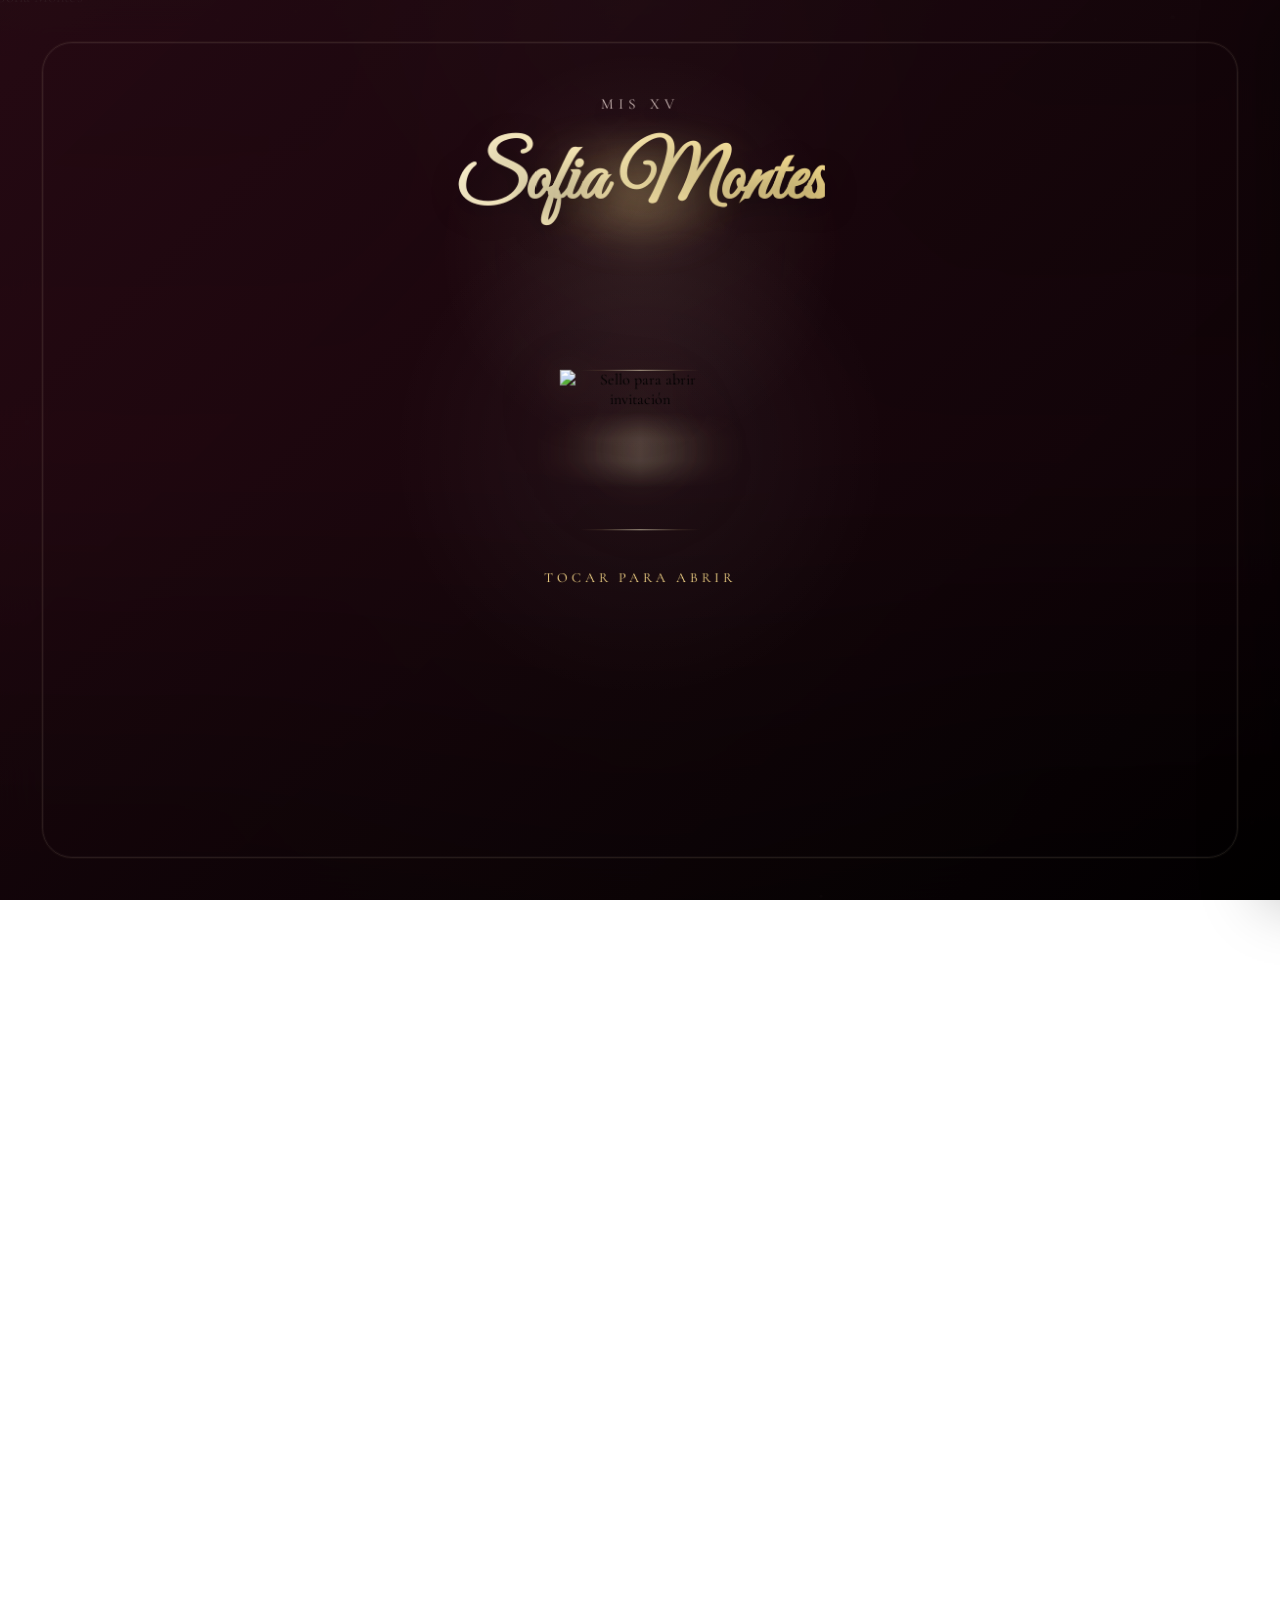
==== commit 740a46a7: "Add files via upload" ====
--- a/invitacion-xv-sofia-mejorada.html
+++ b/invitacion-xv-sofia-mejorada.html
@@ -18,7 +18,7 @@
   <link rel="preconnect" href="https://fonts.googleapis.com">
   <link rel="preconnect" href="https://fonts.gstatic.com" crossorigin>
   <link rel="preload" as="image" href="FPrincipal.jpg" fetchpriority="high">
-  <link href="https://fonts.googleapis.com/css2?family=Cormorant+Garamond:wght@400;500;600;700&family=Dancing+Script:wght@500;600;700&family=Great+Vibes&display=swap" rel="stylesheet">
+  <link href="https://fonts.googleapis.com/css2?family=Cormorant+Garamond:wght@400;500;600;700&family=Dancing+Script:wght@500;600;700&family=Great+Vibes&display=block" rel="stylesheet">
 
   <style>
     /* ================================
@@ -29,23 +29,24 @@
       --font-body: "Cormorant Garamond", serif;
       --font-script: "Dancing Script", cursive;
       --font-display: "Great Vibes", cursive;
+      --overlay-scale: 1;
       /* Fondo principal */
-      --bg-glow-top: rgba(255, 196, 214, 0.28);
-      --bg-glow-mid: rgba(255, 126, 168, 0.16);
-      --bg-glow-bottom: rgba(255, 214, 153, 0.14);
-      --bg-top: #5b1834;
-      --bg-mid: #351126;
-      --bg-bottom: #1b0811;
+      --bg-glow-top: rgba(238, 180, 204, 0.22);
+      --bg-glow-mid: rgba(214, 74, 105, 0.2);
+      --bg-glow-bottom: rgba(255, 214, 168, 0.14);
+      --bg-top: #5a132d;
+      --bg-mid: #7f1f3f;
+      --bg-bottom: #2a0a15;
 
       /* Colores base */
-      --wine-950: #18060b;
-      --wine-900: #2a0d15;
-      --wine-800: #4b1525;
-      --wine-700: #6d2136;
-      --rose-300: #ffd2df;
+      --wine-950: #18060d;
+      --wine-900: #2b0b18;
+      --wine-800: #56162d;
+      --wine-700: #8d2949;
+      --rose-300: #ffd4e2;
       --gold-100: #fff4cf;
       --gold-300: #ffe08e;
-      --gold-500: #f0bc57;
+      --gold-500: #f2c06f;
       --gold-700: #9e7222;
       --text: #fffaf3;
       --muted: rgba(255, 248, 236, 0.78);
@@ -67,6 +68,11 @@
       scroll-behavior: smooth;
     }
 
+    html.locked-scroll {
+      overflow: hidden;
+      height: 100%;
+    }
+
     body {
       margin: 0;
       min-height: 100vh;
@@ -82,6 +88,8 @@
 
     body.locked {
       overflow: hidden;
+      height: 100vh;
+      touch-action: none;
     }
 
     body::before {
@@ -156,8 +164,9 @@
       display: block;
       padding: 24px;
       background:
-        radial-gradient(circle at center, rgba(255, 255, 255, 0.07), transparent 28%),
-        linear-gradient(135deg, rgba(24, 6, 11, 0.86), rgba(0, 0, 0, 0.9));
+        radial-gradient(circle at 50% 28%, rgba(255, 236, 210, 0.08), transparent 22%),
+        radial-gradient(circle at center, rgba(255, 255, 255, 0.05), transparent 32%),
+        linear-gradient(135deg, rgba(30, 8, 15, 0.9), rgba(0, 0, 0, 0.92));
       backdrop-filter: blur(22px);
       -webkit-backdrop-filter: blur(22px);
       transition: opacity 0.8s ease, visibility 0.8s ease;
@@ -177,8 +186,48 @@
       animation: overlayIn 1.1s cubic-bezier(.19,1,.22,1) both;
     }
 
+    .overlay-scene {
+      position: relative;
+      width: 100%;
+      height: 100%;
+      transform: scale(var(--overlay-scale));
+      transform-origin: center center;
+      will-change: transform;
+      transition: transform 0.25s ease;
+    }
+
+    .overlay-card::before {
+      content: "";
+      position: absolute;
+      inset: 18px;
+      border-radius: 30px;
+      border: 1px solid rgba(255, 237, 199, 0.1);
+      box-shadow:
+        inset 0 0 0 1px rgba(255, 255, 255, 0.03),
+        0 0 0 1px rgba(255, 237, 199, 0.03);
+      pointer-events: none;
+    }
+
+    .overlay-card::after {
+      content: "";
+      position: absolute;
+      left: 50%;
+      top: 17%;
+      width: min(260px, 58vw);
+      height: 80px;
+      transform: translateX(-50%);
+      background: radial-gradient(circle, rgba(246, 220, 140, 0.2), rgba(246, 220, 140, 0.05) 42%, transparent 72%);
+      filter: blur(18px);
+      opacity: 0.78;
+      pointer-events: none;
+    }
+
     .overlay.hidden .overlay-card {
       animation: overlayOut 0.85s cubic-bezier(.19,1,.22,1) forwards;
+    }
+
+    .overlay.opening .overlay-card::after {
+      animation: overlayFlash 0.9s ease forwards;
     }
 
     .overlay-kicker {
@@ -188,6 +237,7 @@
       letter-spacing: 0.35em;
       text-transform: uppercase;
       color: var(--muted);
+      text-shadow: 0 8px 18px rgba(0, 0, 0, 0.2);
     }
 
     .overlay-title {
@@ -195,7 +245,7 @@
       padding: 14px 0 8px;
       position: relative;
       display: inline-block;
-      font-family: var(--font-display);
+      font-family: "Great Vibes", cursive;
       font-size: clamp(3rem, 12vw, 4.8rem);
       line-height: 1.14;
       color: var(--gold-100);
@@ -205,6 +255,12 @@
       -webkit-background-clip: text;
       -webkit-text-fill-color: transparent;
       animation: titleShimmer 4.2s linear infinite;
+    }
+
+    .overlay.opening .overlay-kicker,
+    .overlay.opening .overlay-title,
+    .overlay.opening .wax-caption {
+      animation: fadeAwayLuxury 0.75s cubic-bezier(.19,1,.22,1) forwards;
     }
 
     .overlay-title-wrap {
@@ -266,8 +322,8 @@
       position: absolute;
       left: 50%;
       top: 50%;
-      width: 152px;
-      height: 152px;
+      width: 164px;
+      height: 164px;
       margin-top: 0;
       padding: 0;
       border: 0;
@@ -280,8 +336,20 @@
         drop-shadow(0 0 18px rgba(246, 220, 140, 0.18));
       transition: transform 0.25s ease, filter 0.25s ease;
       animation:
-        waxEnter 1s cubic-bezier(.19,1,.22,1) 0.15s both,
-        waxBeat 2.6s ease-in-out 1.1s infinite;
+        waxEnter 1.05s cubic-bezier(.19,1,.22,1) 0.15s both,
+        waxBeat 4.6s ease-in-out 1.3s infinite;
+    }
+
+    .wax-btn img {
+      position: relative;
+      z-index: 2;
+      width: 100%;
+      height: 100%;
+      object-fit: contain;
+      display: block;
+      filter:
+        drop-shadow(0 20px 28px rgba(0, 0, 0, 0.24))
+        drop-shadow(0 0 20px rgba(116, 16, 36, 0.08));
     }
 
     .wax-btn:hover {
@@ -298,30 +366,73 @@
     .wax-btn::after {
       content: "";
       position: absolute;
-      inset: 8%;
+      inset: 18% 14%;
       border-radius: 50%;
-      background: radial-gradient(circle, rgba(246, 220, 140, 0.24), transparent 62%);
-      filter: blur(12px);
-      opacity: 0.75;
+      background: radial-gradient(circle, rgba(246, 220, 140, 0.14), rgba(246, 220, 140, 0.04) 34%, transparent 72%);
+      filter: blur(16px);
+      opacity: 0.58;
       z-index: -1;
       animation:
-        waxAura 3.2s ease-in-out infinite;
-    }
-
-    .overlay.hidden .wax-btn {
-      animation: waxOpenOut 0.78s cubic-bezier(.19,1,.22,1) forwards;
-    }
-
-    .overlay.hidden .wax-caption,
-    .overlay.hidden .overlay-kicker,
-    .overlay.hidden .overlay-title {
-      animation: fadeAway 0.55s ease forwards;
+        waxAura 4.2s ease-in-out infinite;
+    }
+
+    .wax-btn::before {
+      content: "";
+      position: absolute;
+      left: 50%;
+      top: 50%;
+      width: 220px;
+      height: 78px;
+      transform: translate(-50%, -50%);
+      border-radius: 999px;
+      background:
+        linear-gradient(90deg, transparent 0%, rgba(246, 220, 140, 0.08) 16%, rgba(255, 244, 207, 0.42) 50%, rgba(246, 220, 140, 0.08) 84%, transparent 100%);
+      filter: blur(0.8px);
+      opacity: 0.42;
+      z-index: -2;
+      mask-image: linear-gradient(180deg, transparent 0%, rgba(0,0,0,0.9) 35%, rgba(0,0,0,0.9) 65%, transparent 100%);
+    }
+
+    .wax-btn .wax-ornament {
+      position: absolute;
+      left: 50%;
+      top: 50%;
+      width: 248px;
+      height: 248px;
+      transform: translate(-50%, -50%);
+      pointer-events: none;
+      z-index: -3;
+      opacity: 0.8;
+    }
+
+    .wax-btn .wax-ornament::before,
+    .wax-btn .wax-ornament::after {
+      content: "";
+      position: absolute;
+      left: 50%;
+      width: 124px;
+      height: 1px;
+      transform: translateX(-50%);
+      background: linear-gradient(90deg, transparent 0%, rgba(246, 220, 140, 0.16) 18%, rgba(255, 244, 207, 0.76) 50%, rgba(246, 220, 140, 0.16) 82%, transparent 100%);
+      box-shadow: 0 0 14px rgba(246, 220, 140, 0.08);
+    }
+
+    .wax-btn .wax-ornament::before {
+      top: 42px;
+    }
+
+    .wax-btn .wax-ornament::after {
+      bottom: 42px;
+    }
+
+    .overlay.opening .wax-btn {
+      animation: waxOpenOut 0.95s cubic-bezier(.19,1,.22,1) forwards;
     }
 
     .wax-caption {
       position: absolute;
       left: 50%;
-      top: calc(50% + 102px);
+      top: calc(50% + 122px);
       transform: translateX(-50%);
       margin-top: 0;
       font-size: 0.88rem;
@@ -2121,8 +2232,8 @@
 
     @keyframes waxBeat {
       0%, 100% { transform: translate(-50%, -50%) scale(1); }
-      35% { transform: translate(-50%, -50%) scale(1.035); }
-      55% { transform: translate(-50%, -50%) scale(1.01); }
+      32% { transform: translate(-50%, -50%) scale(1.022); }
+      52% { transform: translate(-50%, -50%) scale(1.008); }
     }
 
     @keyframes waxOpenOut {
@@ -2135,10 +2246,10 @@
       }
       100% {
         opacity: 0;
-        transform: translate(-50%, -50%) scale(1.28) rotate(-10deg);
+        transform: translate(-50%, -50%) scale(1.45) rotate(-7deg);
         filter:
-          drop-shadow(0 30px 55px rgba(0, 0, 0, 0.2))
-          drop-shadow(0 0 34px rgba(246, 220, 140, 0.45));
+          drop-shadow(0 34px 60px rgba(0, 0, 0, 0.16))
+          drop-shadow(0 0 42px rgba(246, 220, 140, 0.52));
       }
     }
 
@@ -2157,6 +2268,34 @@
       to {
         opacity: 0;
         transform: translateY(-8px);
+      }
+    }
+
+    @keyframes fadeAwayLuxury {
+      0% {
+        opacity: 1;
+        transform: translateY(0) scale(1);
+        filter: blur(0);
+      }
+      100% {
+        opacity: 0;
+        transform: translateY(-12px) scale(0.98);
+        filter: blur(6px);
+      }
+    }
+
+    @keyframes overlayFlash {
+      0% {
+        opacity: 0.68;
+        transform: translateX(-50%) scale(0.92);
+      }
+      45% {
+        opacity: 1;
+        transform: translateX(-50%) scale(1.16);
+      }
+      100% {
+        opacity: 0;
+        transform: translateX(-50%) scale(1.36);
       }
     }
 
@@ -2337,15 +2476,18 @@
 <body class="locked">
   <div class="overlay" id="overlay">
     <div class="overlay-card">
-      <p class="overlay-kicker" id="overlayKicker">Mis XV</p>
-      <div class="overlay-title-wrap">
-        <span class="title-glow" aria-hidden="true"></span>
-        <h1 class="overlay-title" id="overlayTitle">Sofia Montes</h1>
+      <div class="overlay-scene" id="overlayScene">
+        <p class="overlay-kicker" id="overlayKicker">Mis XV</p>
+        <div class="overlay-title-wrap">
+          <span class="title-glow" aria-hidden="true"></span>
+          <h1 class="overlay-title" id="overlayTitle">Sofia Montes</h1>
+        </div>
+        <button class="wax-btn" id="openBtn" type="button" aria-label="Abrir invitación">
+          <span class="wax-ornament" aria-hidden="true"></span>
+          <img src="sello_cera.png" alt="Sello para abrir invitación" decoding="async" fetchpriority="high">
+        </button>
+        <div class="wax-caption">Tocar para abrir</div>
       </div>
-      <button class="wax-btn" id="openBtn" type="button" aria-label="Abrir invitación">
-        <img src="sello_cera.png" alt="Sello para abrir invitación" decoding="async" fetchpriority="high">
-      </button>
-      <div class="wax-caption">Tocar para abrir</div>
     </div>
   </div>
 
@@ -2776,12 +2918,12 @@
         rsvpPhone: "525550591264"
       },
       theme: {
-        bgTop: "#5b1834",
-        bgMid: "#351126",
-        bgBottom: "#1b0811",
-        gold500: "#f0bc57",
+        bgTop: "#5a132d",
+        bgMid: "#7f1f3f",
+        bgBottom: "#2a0a15",
+        gold500: "#f2c06f",
         text: "#fffaf3",
-        muted: "#fef0e1c7",
+        muted: "#f9e6e0d1",
         bodyFont: "Cormorant Garamond",
         scriptFont: "Dancing Script",
         displayFont: "Great Vibes"
@@ -2955,6 +3097,7 @@
     const editorAuthError = document.getElementById("editorAuthError");
     const editorLoginBtn = document.getElementById("editorLoginBtn");
     const editorCancelBtn = document.getElementById("editorCancelBtn");
+    const overlayScene = document.getElementById("overlayScene");
     const bodyFontPreview = document.getElementById("bodyFontPreview");
     const scriptFontPreview = document.getElementById("scriptFontPreview");
     const displayFontPreview = document.getElementById("displayFontPreview");
@@ -3034,6 +3177,19 @@
       }
     }
 
+    function setScrollLocked(locked) {
+      document.documentElement.classList.toggle("locked-scroll", locked);
+      body.classList.toggle("locked", locked);
+    }
+
+    function updateOverlayScale() {
+      if (!overlayScene) return;
+      const widthScale = window.innerWidth / 430;
+      const heightScale = window.innerHeight / 920;
+      const scale = Math.max(0.72, Math.min(1.06, Math.min(widthScale, heightScale)));
+      document.documentElement.style.setProperty("--overlay-scale", scale.toFixed(3));
+    }
+
     function setVisibility(node, visible) {
       if (!node) return;
       node.hidden = !visible;
@@ -3161,12 +3317,12 @@
     function applyThemePreset(preset) {
       const presets = {
         rosa: {
-          bgTop: "#5b1834",
-          bgMid: "#351126",
-          bgBottom: "#1b0811",
-          gold500: "#f0bc57",
+          bgTop: "#5a132d",
+          bgMid: "#7f1f3f",
+          bgBottom: "#2a0a15",
+          gold500: "#f2c06f",
           text: "#fffaf3",
-          muted: "#fef0e1"
+          muted: "#f9e6e0"
         },
         champagne: {
           bgTop: "#6a4a58",
@@ -3395,6 +3551,8 @@
 
     loadSavedConfig();
     applyInvitationConfig();
+    updateOverlayScale();
+    setScrollLocked(!overlay.classList.contains("hidden"));
 
     function populateGuestOptions() {
       if (INVITATION_CONFIG.rsvp.showGuestCount === false) {
@@ -3651,14 +3809,14 @@
       renderThumbs();
       updateLightbox();
       lightbox.classList.add("show");
-      body.classList.add("locked");
+      setScrollLocked(true);
     }
 
     function closeGallery() {
       resetImageZoom();
       lightbox.classList.remove("show");
       if (overlay.classList.contains("hidden")) {
-        body.classList.remove("locked");
+        setScrollLocked(false);
       }
     }
 
@@ -4193,14 +4351,20 @@
     }
 
     openBtn.addEventListener("click", () => {
-      overlay.classList.add("hidden");
-      body.classList.remove("locked");
+      if (overlay.classList.contains("opening") || overlay.classList.contains("hidden")) return;
+      overlay.classList.add("opening");
       musicBtn.classList.add("show");
-      heroLabel.classList.add("animate");
-      heroName.classList.add("animate");
-      fechaEvento.classList.add("animate");
       fadeInAudio();
       musicBtn.classList.remove("is-paused");
+      setTimeout(() => {
+        heroLabel.classList.add("animate");
+        heroName.classList.add("animate");
+        fechaEvento.classList.add("animate");
+      }, 1020);
+      setTimeout(() => {
+        overlay.classList.add("hidden");
+        setScrollLocked(false);
+      }, 900);
     });
 
     musicBtn.addEventListener("click", () => {
@@ -4505,9 +4669,11 @@
     initParticles();
     initHeroParticles();
     applyHeroParallax();
+    updateOverlayScale();
     fillEditorPanel();
 
     setInterval(updateCountdown, 1000);
+    window.addEventListener("resize", updateOverlayScale, { passive: true });
     window.addEventListener("scroll", () => {
       if (scrollTicking) return;
       scrollTicking = true;
